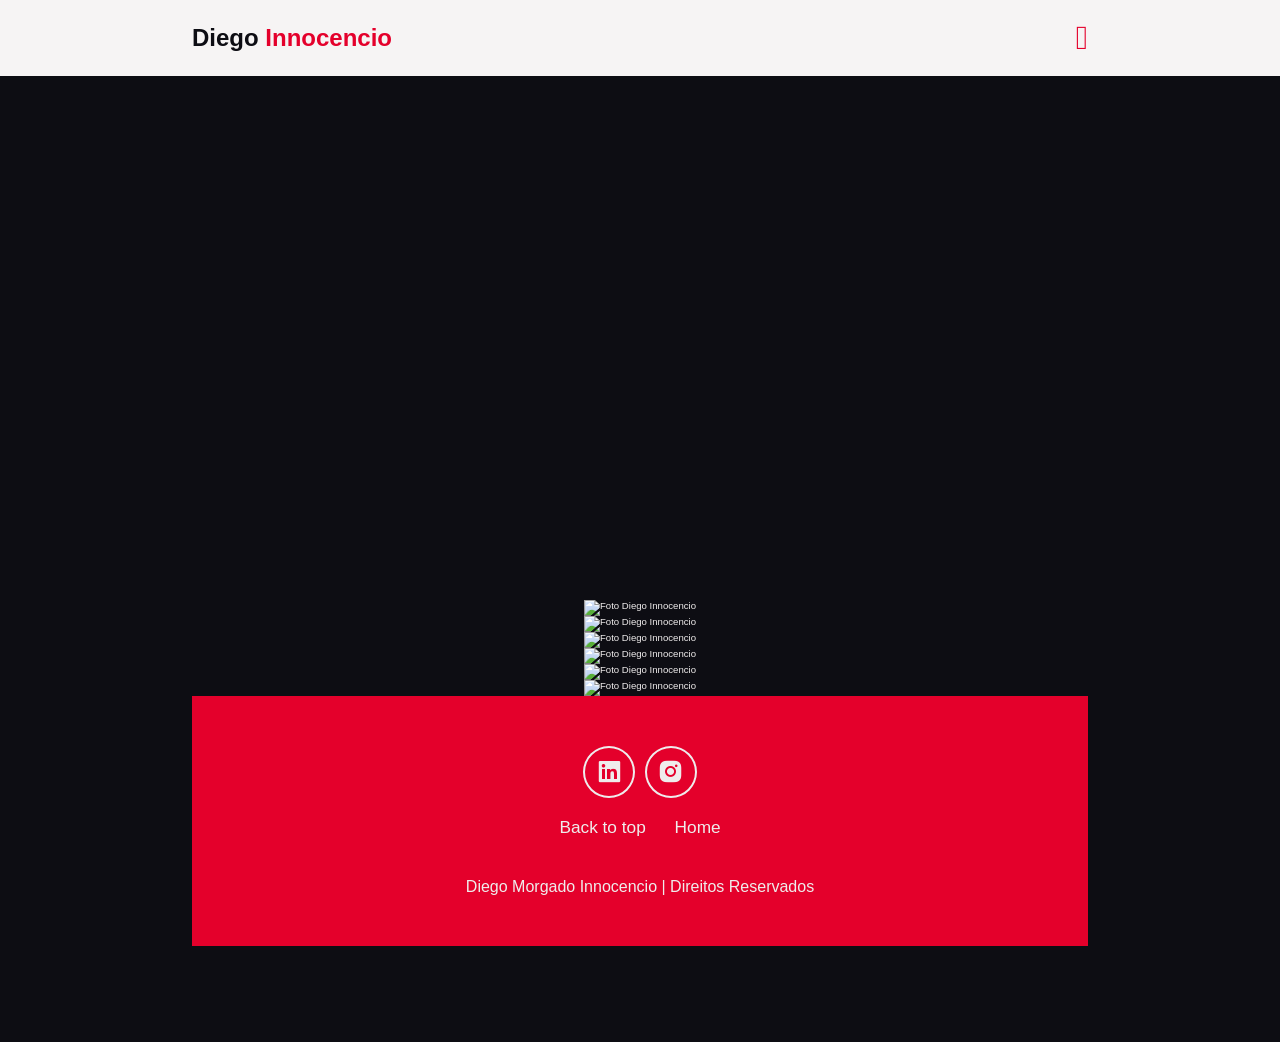
==== Projeto_NapkinMovieIdeas.html @ e427f8b2 "Add files via upload" ====
<!DOCTYPE html>
<html lang="en">
<head>
    <meta charset="UTF-8">
    <meta name="viewport" content="width=device-width, initial-scale=1.0">
    <title>Projeto_NapkinMovieIdeas</title>
    <link rel="stylesheet" href="portfolio stylus.css">
    <link href='https://unpkg.com/boxicons@2.1.4/css/boxicons.min.css' rel='stylesheet'>

</head>


<body>
    <header class="header">
            <a href="index.html" class="Logo">
                Diego <span>Innocencio</span> 
             </a>

            <i class="Bx bx-menu" id="Menu-Icon"></i>  

            <Nav class="navbar">
                <a href="index.html"</a>
                <a href="index.html#serviços">Serviços</a>
                <a href="index.html#projetos">Projetos</a>
                <a href="index.html#trabalhos-educacionais">Trabalhos Educacionais</a>
                <a href="index.html#contato">Contato</a>
            </Nav>

            <a href="Files/Designer educacional Diego Innocencio.pdf"
             class="Gradient-button" target="_blank"    rel="noopener noreferrer">Currículo</a>
    </header>
    


    <section class="projeto-pagina" id="projeto-pagina">
        <div class="projeto-pagina-content"> 

            <div class="projeto-pagina-video-youtube">
                <iframe src="https://www.youtube.com/embed/rOT16axRgBo?si=NulOsCW_kMMIWjmb" title="YouTube video player" frameborder="0" allow="accelerometer; autoplay; clipboard-write; encrypted-media; gyroscope; picture-in-picture; web-share" referrerpolicy="strict-origin-when-cross-origin" allowfullscreen></iframe>
            </div>

            <div class="projeto-pagina-img">
                <img src="Projeto/Projeto_NapkinMovieIdeas/01.png" alt="Foto Diego Innocencio">
            </div>

            <div class="projeto-pagina-img">
                <img src="Projeto/Projeto_NapkinMovieIdeas/02.png" alt="Foto Diego Innocencio">
            </div>

            <div class="projeto-pagina-img">
                <img src="Projeto/Projeto_NapkinMovieIdeas/03.png" alt="Foto Diego Innocencio">
            </div>

            <div class="projeto-pagina-img">
                <img src="Projeto/Projeto_NapkinMovieIdeas/04.png" alt="Foto Diego Innocencio">
            </div>

            <div class="projeto-pagina-img">
                <img src="Projeto/Projeto_NapkinMovieIdeas/05.png" alt="Foto Diego Innocencio">
            </div>

            <div class="projeto-pagina-img">
                <img src="Projeto/Projeto_NapkinMovieIdeas/06.png" alt="Foto Diego Innocencio">
            </div>

        </div>


        <footer class="footer">

             <div class="social-icons">

                <a href="http://#">
                    <i class="bx bxl-linkedin-square"></i>
                </a>

                <a href="http://#">
                    <i class="bx bxl-instagram-alt"></i>
                </a>
            </div> 

            <ul class="list">

                <li>
                    <a href="#projeto-pagina">Back to top</a>
                </li>

                <li>
                    <a href="index.html">Home</a>
                </li>
            </ul>

            <p class="copyright">
                Diego Morgado Innocencio | Direitos Reservados
            </p> 
        </footer>

    <script src="script.js"></script>
</body>
</html>
---- portfolio stylus.css ----
*{
margin: 0;
padding: 0;
box-sizing: border-box;
text-decoration: none;
scroll-behavior: smooth;
font-family: Arial, Helvetica, sans-serif;
}

:root {
    --bg-color: rgb(13, 13, 19); 
    --second-bg-color: rgb(64, 31, 118);
    --complement-color: rgb(130, 74, 161);
    --neutral-color: rgb(214, 210, 196);
    --text-color:rgb(239, 236, 236);
    --main-color:rgb(228, 0, 43);
}

html{
    font-size: 60%;
    overflow-x: clip;
}

body{
    background-color: var(--bg-color);
    color: var(--text-color);
}

.header{
    position: fixed;
    width: 100%;
    top: 0;
    left: 0;
    padding: 2rem 15%;
    background: rgba(246, 244, 244);
    backdrop-filter: blur(10px);
    display: flex;
    justify-content: space-between;
    align-items: center;
    z-index: 1000;
}

#Menu-Icon{
    font-size: 3.5rem;
    color: var(--main-color);
    display: none;
}

.Logo{
    font-size: 2.5rem;
    color: var(--bg-color);
    font-weight: 800;
    cursor: pointer;
    transition: 0.3s ease-in-out;
}

.Logo:hover{
    transform: scale(1.1);
}

span{
    background: var(--main-color);
    background-clip: text;
    color: transparent;
}

.navbar a {
    font-size: 1.8rem;
    color: var(--bg-color);
    margin-left: 4rem;
    font-weight: 500;
    transition: 0.3s ease-in-out;
    border-bottom: 3px solid transparent;
}

.navbar a:hover {
    color: var(--main-color);
    border-bottom: 3px solid var(--main-color);
}

.Gradient-button{
    display: inline-block;
    font-size: 1.8rem;
    padding: 1rem 2rem;
    border-radius: .5rem;
    background: var(--bg-color);
    letter-spacing: 1px;
    cursor: pointer;
    transition: 0.3s ease-in-out;
    color: var(--text-color);
    border: none; 
    text-decoration: none;  
    text-wrap: nowrap;
}

.Gradient-button:hover{
        background: var(--main-color);
        color: white;
}

section{
    min-height: 100vh;
    padding: 10rem 15%;
}

.home{
    display: flex;
    align-items: center;
    justify-content: center;
    gap: 15rem;
}

.home-content{
    display: flex;
    flex-direction: column;
    align-items: flex-end;
    text-align: right;
}

.home-content h1{
    font-size: 8rem;
    font-weight: 700;
    margin-top: 1.5rem;
    line-height: 1;
}

.home-content h3{
    margin: 1rem 0;
    font-size: 4rem;
}

.home-content p{
    font-size: 1.5rem;
    font-weight: 500;
    line-height: 1.8;
}

.home-img img{
    width: 32vw;
    height: 32vw;
    object-fit: cover;
    border-radius: 50%;
    transition: 0.4s ease-in-out;
}

.home-img img:hover{
    transform: scale(1.1);
}

.social-and-button{
    display: inline-flex;
    justify-content: center;
    align-items: center;
    gap: 1.5rem;
    font-size: 3rem;
    padding: 1rem;
}

.home .social-icons a{
    display: inline-flex;
    justify-content: center;
    align-items: center;
    font-size: 3rem;
    padding: 1rem;
    background: transparent;
    border: 2px solid var(--text-color);
    border-radius: 50%;
    color: var(--text-color);
    margin: 3rem 0.5rem;
    transition: 0.3s ease-in-out;
}

.home .social-icons a:hover{  
    background-color: var(--main-color);
    border: 2px solid var(--main-color);
    transform: scale(1.2) translateY(-5px);
}

.button-group{
    display: flex;
    gap: 1.5rem;
}

.button{
    display: inline-block;
    padding: 1rem 3rem;
    background-color: var(--text-color);
    color: var(--bg-color);
    border-radius: .5rem;
    font-size: 1.8rem;
    font-weight: 600;
    transition: 0.3s ease-in-out;
}

.button:hover{
    transform: scale(1.05);
    background-color: var(--main-color);
    color: var(--text-color);    
}



.heading{
    text-align: center;
    font-size: 7rem;
    margin:  5rem 0;
}

.serviços{
    background-color: var(--bg-color);
    color: var(--bg-color);
}

.serviços h2{
    color: var(--text-color);
}

.serviços-container{
    display: grid;
    grid-template-columns: repeat(auto-fit, minmax(300px, 1fr));
    align-items: center;
    gap: 2rem;
}

.serviços-box{
    display: flex;
    justify-content: center;
    align-items: center;
    background-color: var(--main-color);
    height: 600px;
    border-radius: 3rem;
    cursor: pointer;
    border: 5px solid transparent;
    transition: 0.4s ease-in-out;
}

.serviços-box:hover{
    background-color: var(--text-color);
    color: var(--bg-color);
    border: solid var(--main-color);
    transform: scale(1.05);
}

.serviços-info{
    display: flex;
    flex-direction: column;
    justify-content: center;
    align-items: center;
    gap: 2.5rem;
    padding: 3rem;
}

.serviços-info h4{
    text-align: center;
    font-size: 4rem;
    margin: 0;
    font-weight: 800;
}

.serviços-info p{
    text-align: left;
    font-size: 1.6rem;
    font-weight: 600;
    line-height: 2;
    margin: 0;

}

.serviços-info img{
    width: 130px;
    height: 130px;
    object-fit: cover;
}


.projetos{
    background-color: var(--bg-color);
    }

.projetos-box{
    display: grid;
    grid-template-columns: repeat(auto-fit, minmax(300px, 1fr));
    place-items: center;
    gap: 3rem;
    row-gap: 5rem;
}

.projetos-card{
    display: flex;
    flex-direction: column;
    align-items: center;
    justify-content: center;
    text-align: center;
    background-color: var(--bg-color);
    border: 2px solid var(--main-color);
    border-radius: 3rem;
    gap: 2rem;
    padding: 2.5rem;
    overflow: hidden;
    cursor: pointer;
    transition: 0.3s ease-in-out;
}

.projetos-card:hover{
    background-color: var(--main-color);
    color: var(--text-color);
    transform: scale(1.05);
}

.projetos-card img{
    width: 100%;
    max-width: 300px;
    aspect-ratio: 1/1;
    object-fit: cover;
    border-radius: 2rem;
}

.projetos-card h3{
    font-size: 3rem;
    margin: 0%;
}

.projetos-card p{
    font-size: 1.6rem;
}

.projetos .button{
    background-color: var(--text-color);
    color: var(--bg-color);
}

.projetos .button:hover{
    background-color: var(--bg-color);
    color: var(--text-color);
}


.trabalhos-educacionais{
    background-color: var(--bg-color);
    }

.trabalhos-educacionais-box{
    display: grid;
    grid-template-columns: repeat(auto-fit, minmax(300px, 1fr));
    place-items: center;
    gap: 3rem;
    row-gap: 5rem;
}

.trabalhos-educacionais-card{
    display: flex;
    flex-direction: column;
    align-items: center;
    justify-content: center;
    text-align: center;
    background-color: var(--bg-color);
    border: 2px solid var(--main-color);
    border-radius: 3rem;
    gap: 2rem;
    padding: 2.5rem;
    overflow: hidden;
    cursor: pointer;
    transition: 0.3s ease-in-out;
}

.trabalhos-educacionais-card:hover{
    background-color: var(--main-color);
    color: var(--text-color);
    transform: scale(1.05);
}

.trabalhos-educacionais-card img{
    width: 100%;
    max-width: 300px;
    aspect-ratio: 1/1;
    object-fit: cover;
    border-radius: 2rem;
}

.trabalhos-educacionais-card h3{
    font-size: 2rem;
    margin: 0%;
}

.trabalhos-educacionais-card p{
    font-size: 1.6rem;
}

.trabalhos-educacionais .button{
    background-color: var(--text-color);
    color: var(--bg-color);
}

.trabalhos-educacionais .button:hover{
    background-color: var(--bg-color);
    color: var(--text-color);
}

.contato{
    background-color: var(--bg-color);
    }

.contato h2{
    margin-bottom: 3rem;
    color: var(--text-color);
}

.contato form{
    display: flex;
    grid-template-columns: 1fr 2fr;
    align-items: stretch;
    justify-content: center;
    gap: 2rem;
    margin: 2rem 0;
    text-align: center; 
}
.contato form .input-box input,
.contato form textarea{
    width: 100%;
    max-width: 700px;
    padding: 2.5rem;
    font-size: 1.8rem;
    color: var(--text-color);
    background-color: var(--bg-color);
    border: 2px solid var(--main-color);
    border-radius: 2rem;
    margin: 1.5rem 0;
    resize: none;
}

.footer{
    background-color: var(--main-color);
    padding: 50px 0;
}

.footer .social-icons{
    display: flex;
    justify-content: center;  
    gap: 1rem;                   
    margin-bottom: 2rem;
}

.footer .social-icons a{
    display: inline-flex;
    justify-content: center;
    align-items: center;
    font-size: 3rem;
    padding: 1rem;
    background: transparent;
    border: 2px solid var(--text-color);
    border-radius: 50%;
    color: var(--text-color);
    margin: 0;                 
    transition: color 0.3s ease-in-out, background-color 0.3s ease-in-out, transform 0.3s ease-in-out;
}

.footer .social-icons a:hover{
    color: var(--bg-color);
    background-color: var(--text-color);
    border-color: var(--text-color);
    transform: scale(1.2) translateY(-5px);
}

.footer ul{
    display: flex;
    justify-content: center;        
    gap: 3rem;
    margin: 0 auto;             
    padding: 0;                     
    list-style: none;
    font-size: 1.8rem;
    text-align: center;
    flex-wrap: wrap;               
}

.footer ul li a{
    color: var(--text-color);
    border-bottom: 3px solid transparent;
    transition: border-color 0.3s ease-in-out, color 0.3s ease-in-out;
}

.footer ul li a:hover{
    border-bottom: 3px solid var(--bg-color);
    color: var(--bg-color);
}

.footer .copyright{
    text-align: center;
    margin-top: 40px;
    font-size: 16px;
    color: var(--text-color);
}


.projeto-pagina-img{
    background-color: var(--bg-color);
}

.projeto-pagina-content{
  display: flex;
  flex-direction: column;
  gap: 0px; /* Removes space between flex items */
  align-items: center; /* Optional: aligns images vertically */
}

.projeto-pagina-img img{
  display: block; /* Removes the bottom baseline gap of inline elements */
  max-width: 100%; /* Ensures the image doesn't overflow its container */
  height: auto;   /* Maintains aspect ratio */
  object-fit: contain;
}

.projeto-pagina-video-youtube{
    width: 100%;
    max-width: 1120px;
    aspect-ratio: 1120/630;
    margin: 0; 
}

.projeto-pagina-video-youtube iframe{
    width: 100%;
    height: 100%;
    border: 0;
    display: block;
}

.trabalhos-educacionais-pagina{
    min-height: 100vh;
    padding: 12rem 5% 6rem;        
    background-color: var(--bg-color);
}

.trabalhos-educacionais-pagina-content{
    width: 100%;
    max-width: 1120px;
    margin: 0 auto;   
    display: flex;
    flex-direction: column;
    gap: 3rem;
    align-items: center;
}

.trabalhos-educacionais-pagina-pdf-exibir{
    width: 100%;
    height: 85vh;                  
    min-height: 500px;             
    max-height: 2400px;          
    border: 4px solid var(--main-color);
    border-radius: 2rem;
    overflow: hidden;             
    background: var(--text-color);       
}

.trabalhos-educacionais-pagina-pdf-exibir iframe{
    width: 100%;
    height: 100%;
    border: 0;
    display: block;
}


@media(max-width:1285px){
    #Menu-Icon{
        display: block;
    }

    .navbar{
        position: absolute;
        top: 100%;
        right: 0;
        width: 50%;
        padding: 1rem 3rem;
        background: rgb(0, 0, 0, 0.8);
        border-bottom-left-radius: 2rem;
        border-left: 2px var(--main-color);
        border-bottom: 2px solid var(--main-color);
        display: none;
    }

    .navbar a{
        display: block;
        font-size: 2rem;
        margin: 3rem 0;
        color: var(--text-color);
    }

    .navbar.active{
    display: block;
    }

    .Gradient-button{
        display: none;
    }

    .home{
        flex-direction: column-reverse;
        margin: 5rem 0;
        gap: 5rem;
    }

    .home-content{
        align-items: center;
        text-align: center;
    }
    
    .home-img{
        width: 50vw;
        margin: auto;
        display: flex;
        justify-content: center;
    }

    .contato form{
        flex-direction: column;
    }

}
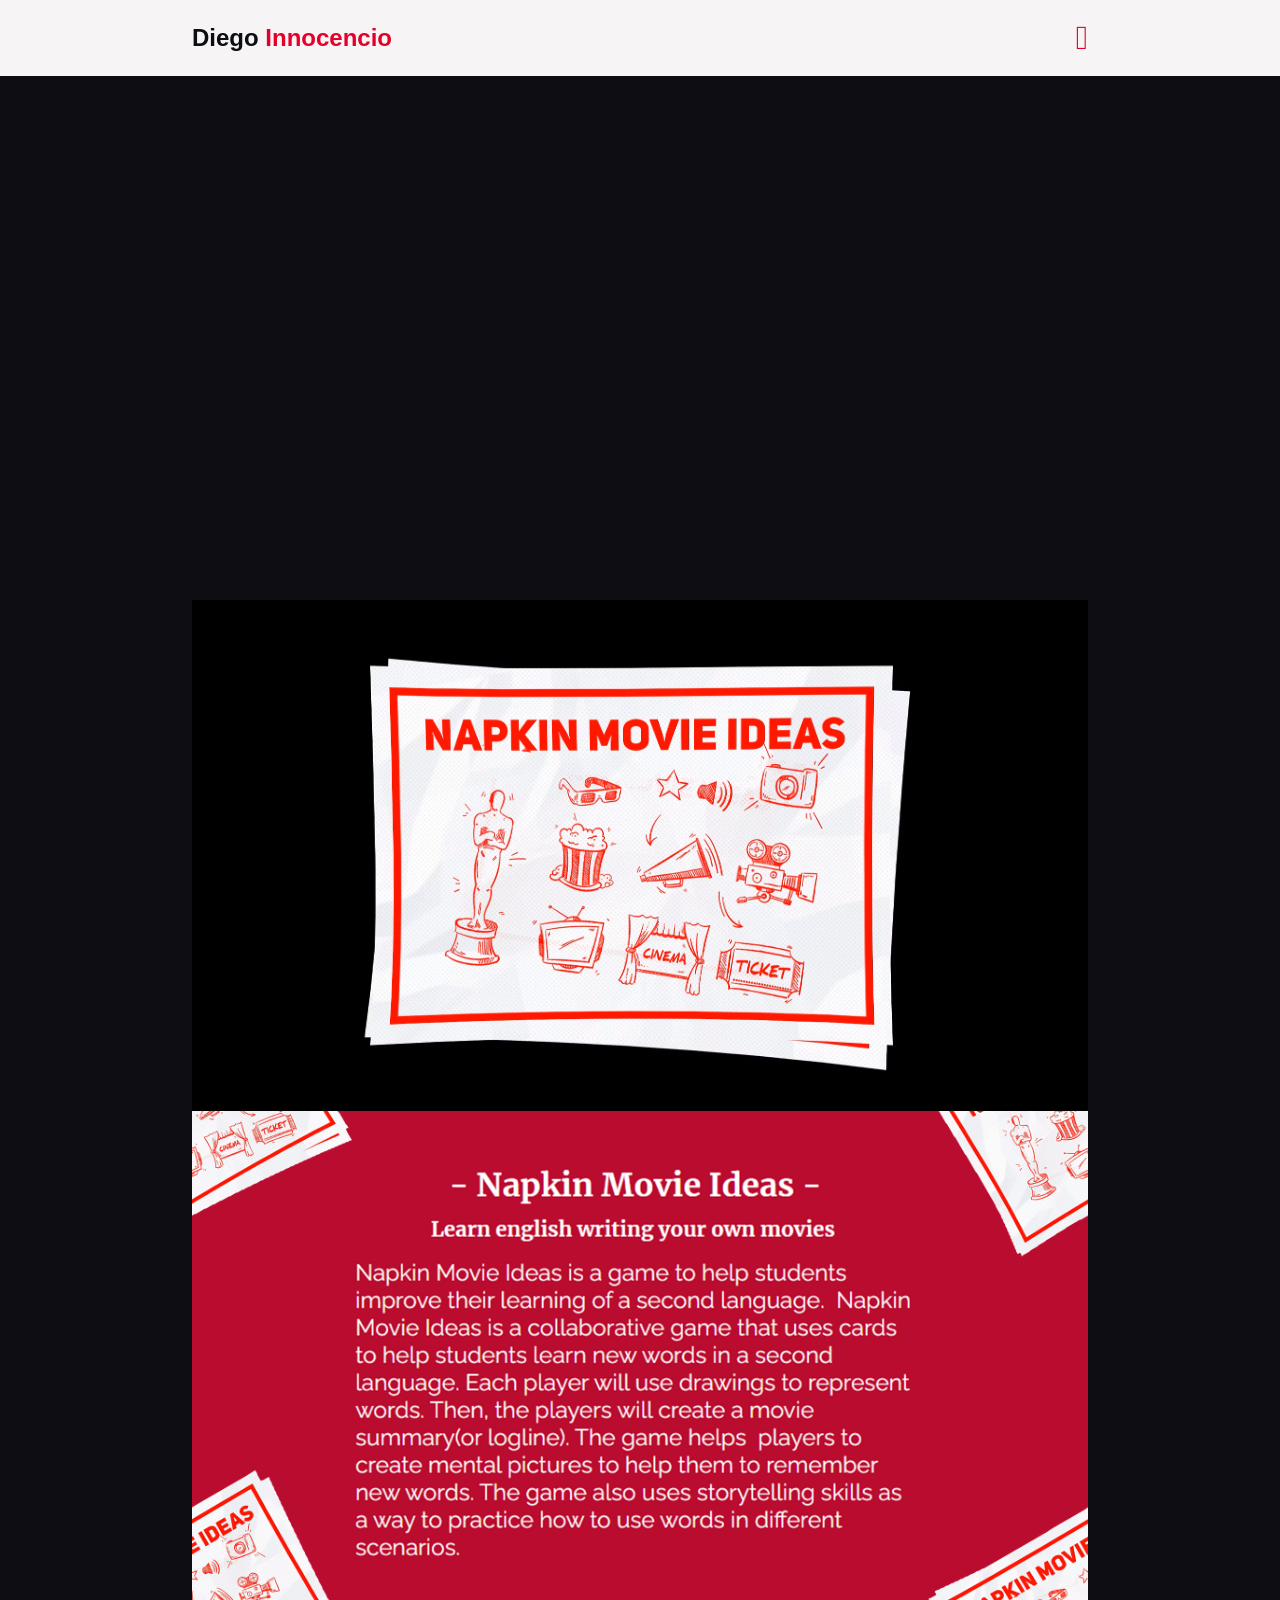
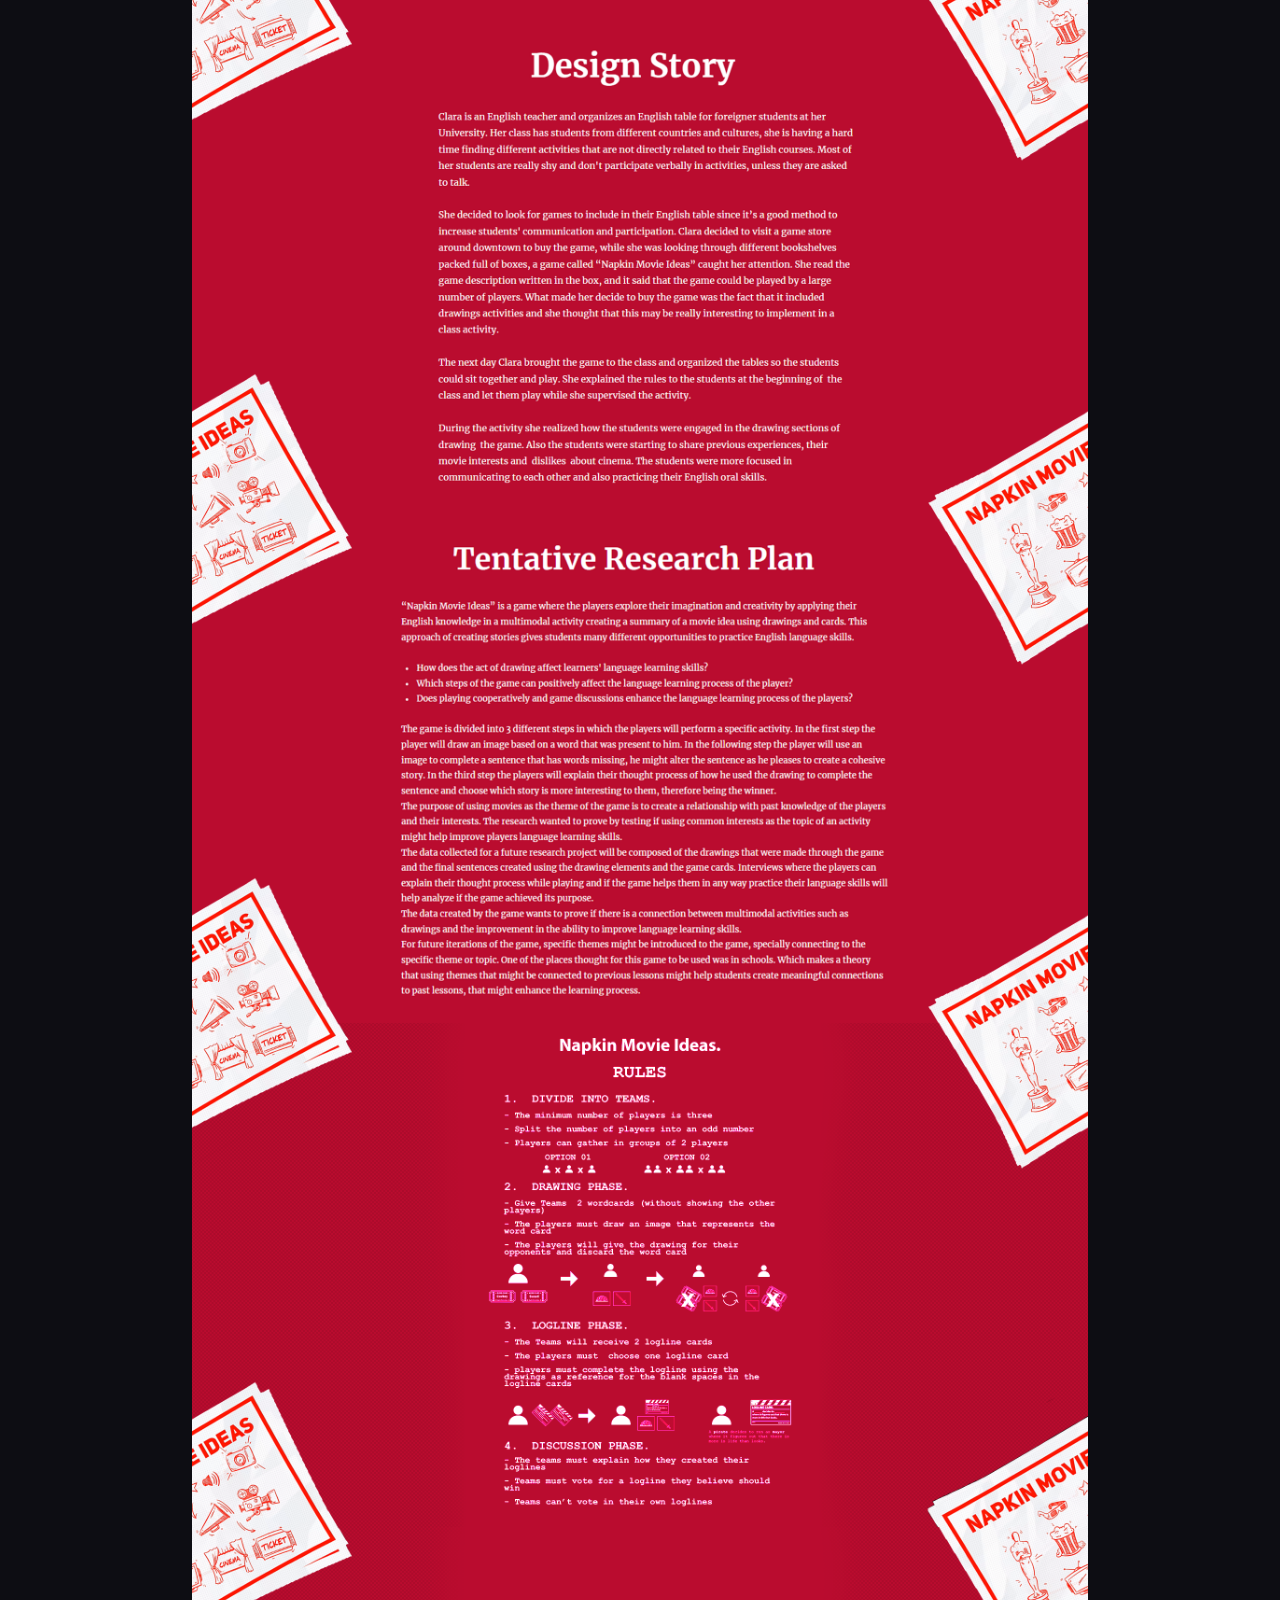
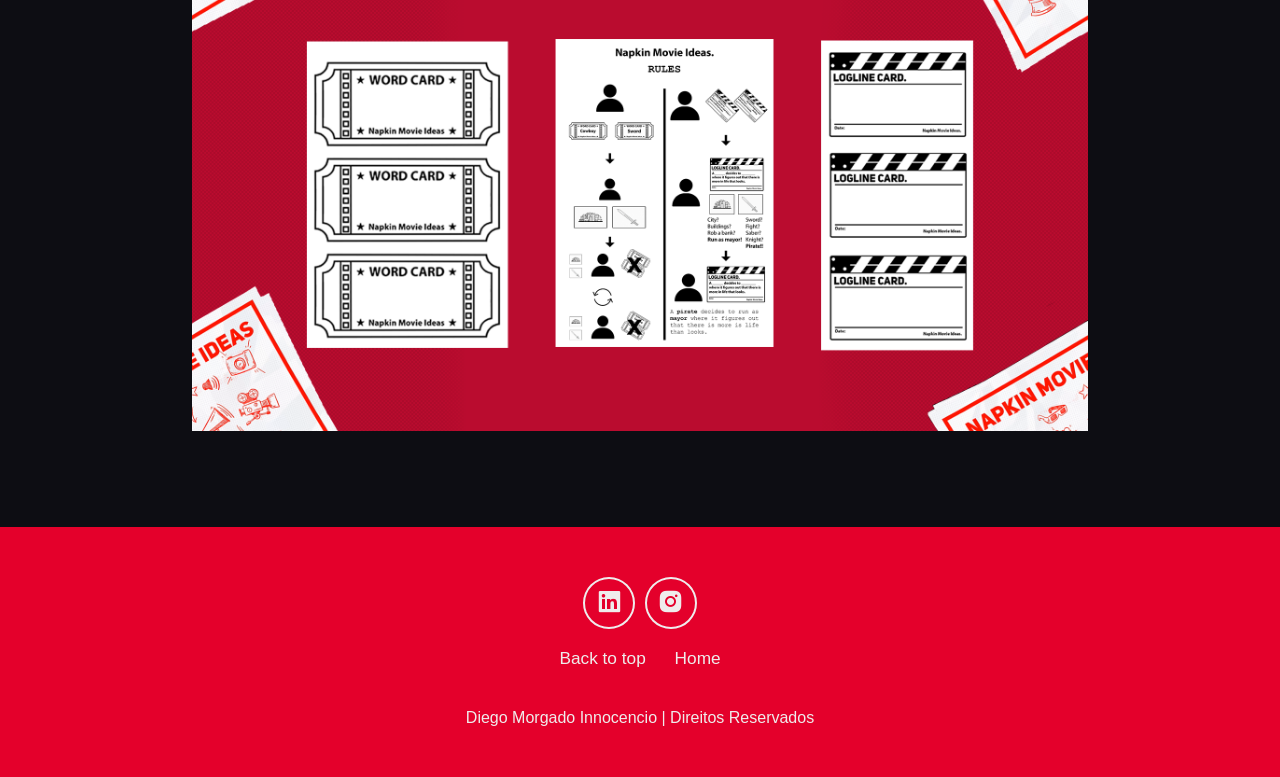
==== commit 057b2803: "Add files via upload" ====
--- a/Projeto_NapkinMovieIdeas.html
+++ b/Projeto_NapkinMovieIdeas.html
@@ -64,6 +64,7 @@
             </div>
 
         </div>
+    </section>
 
 
         <footer class="footer">
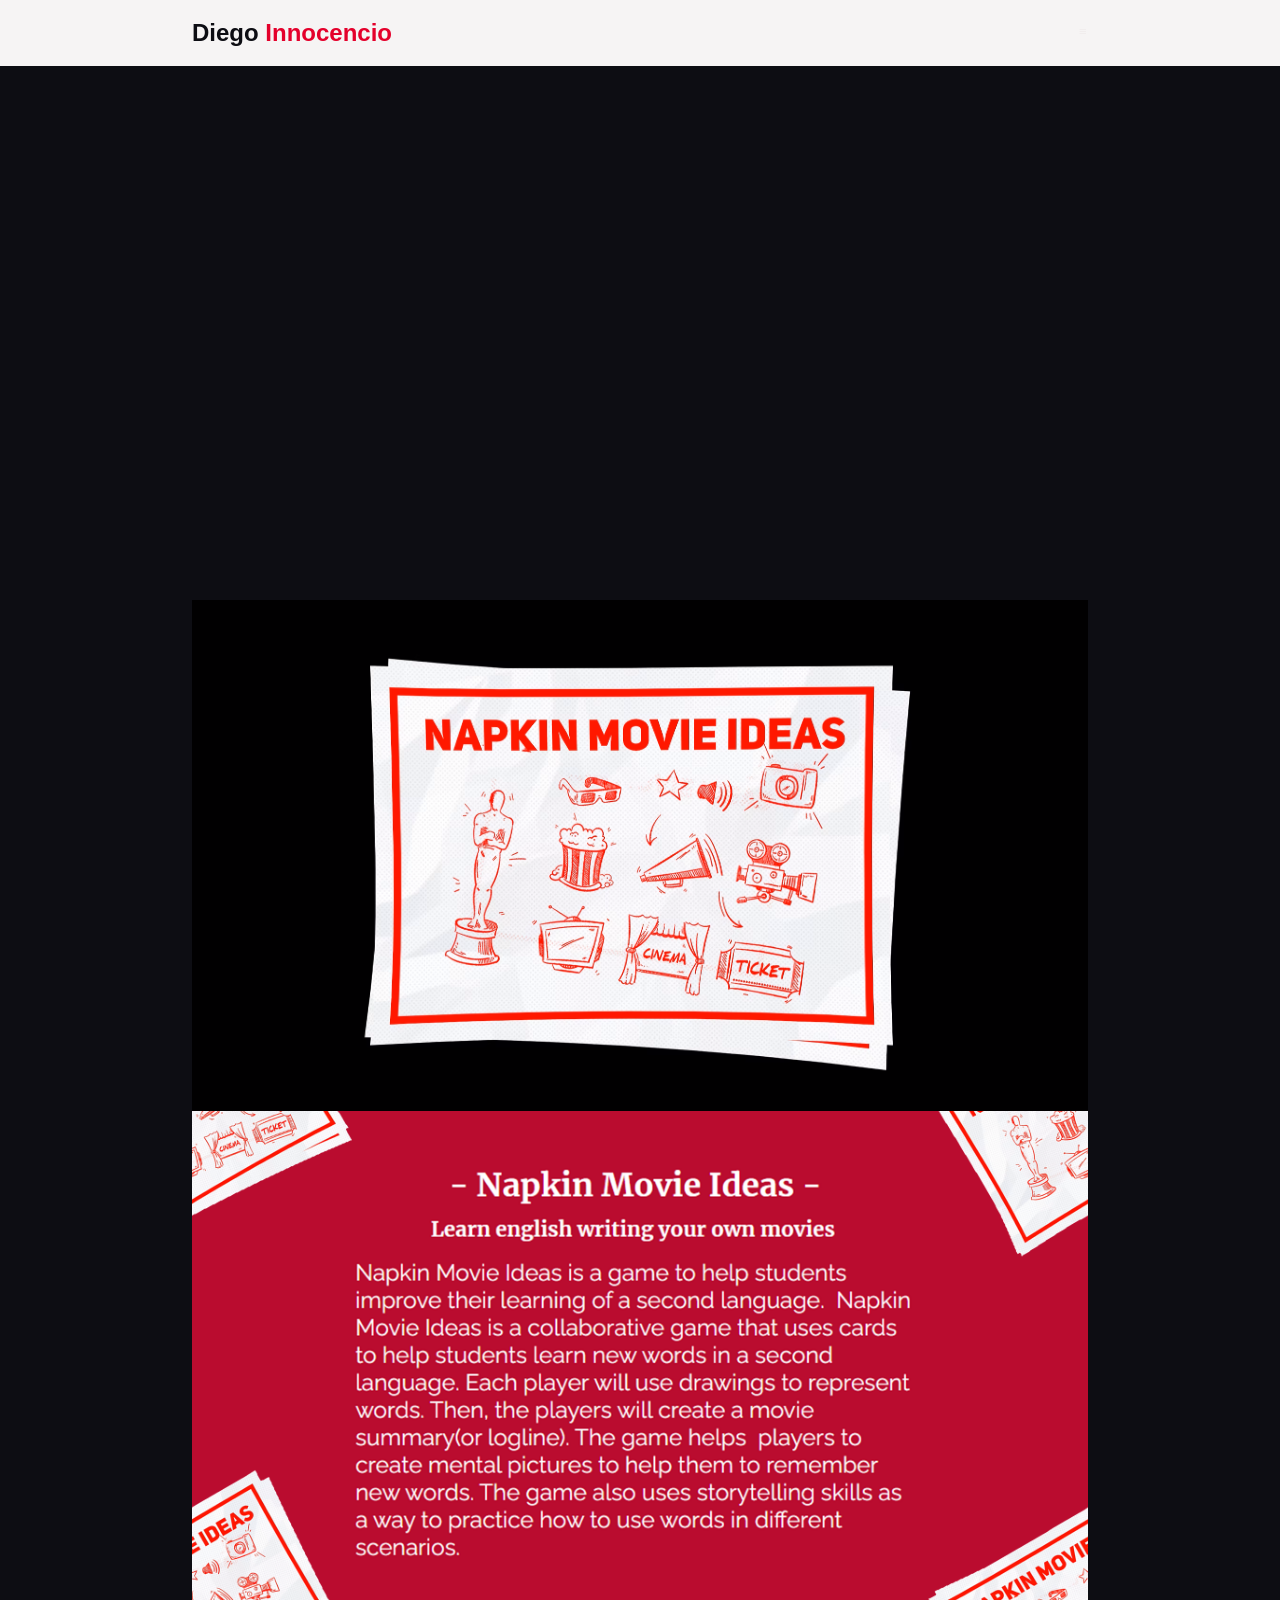
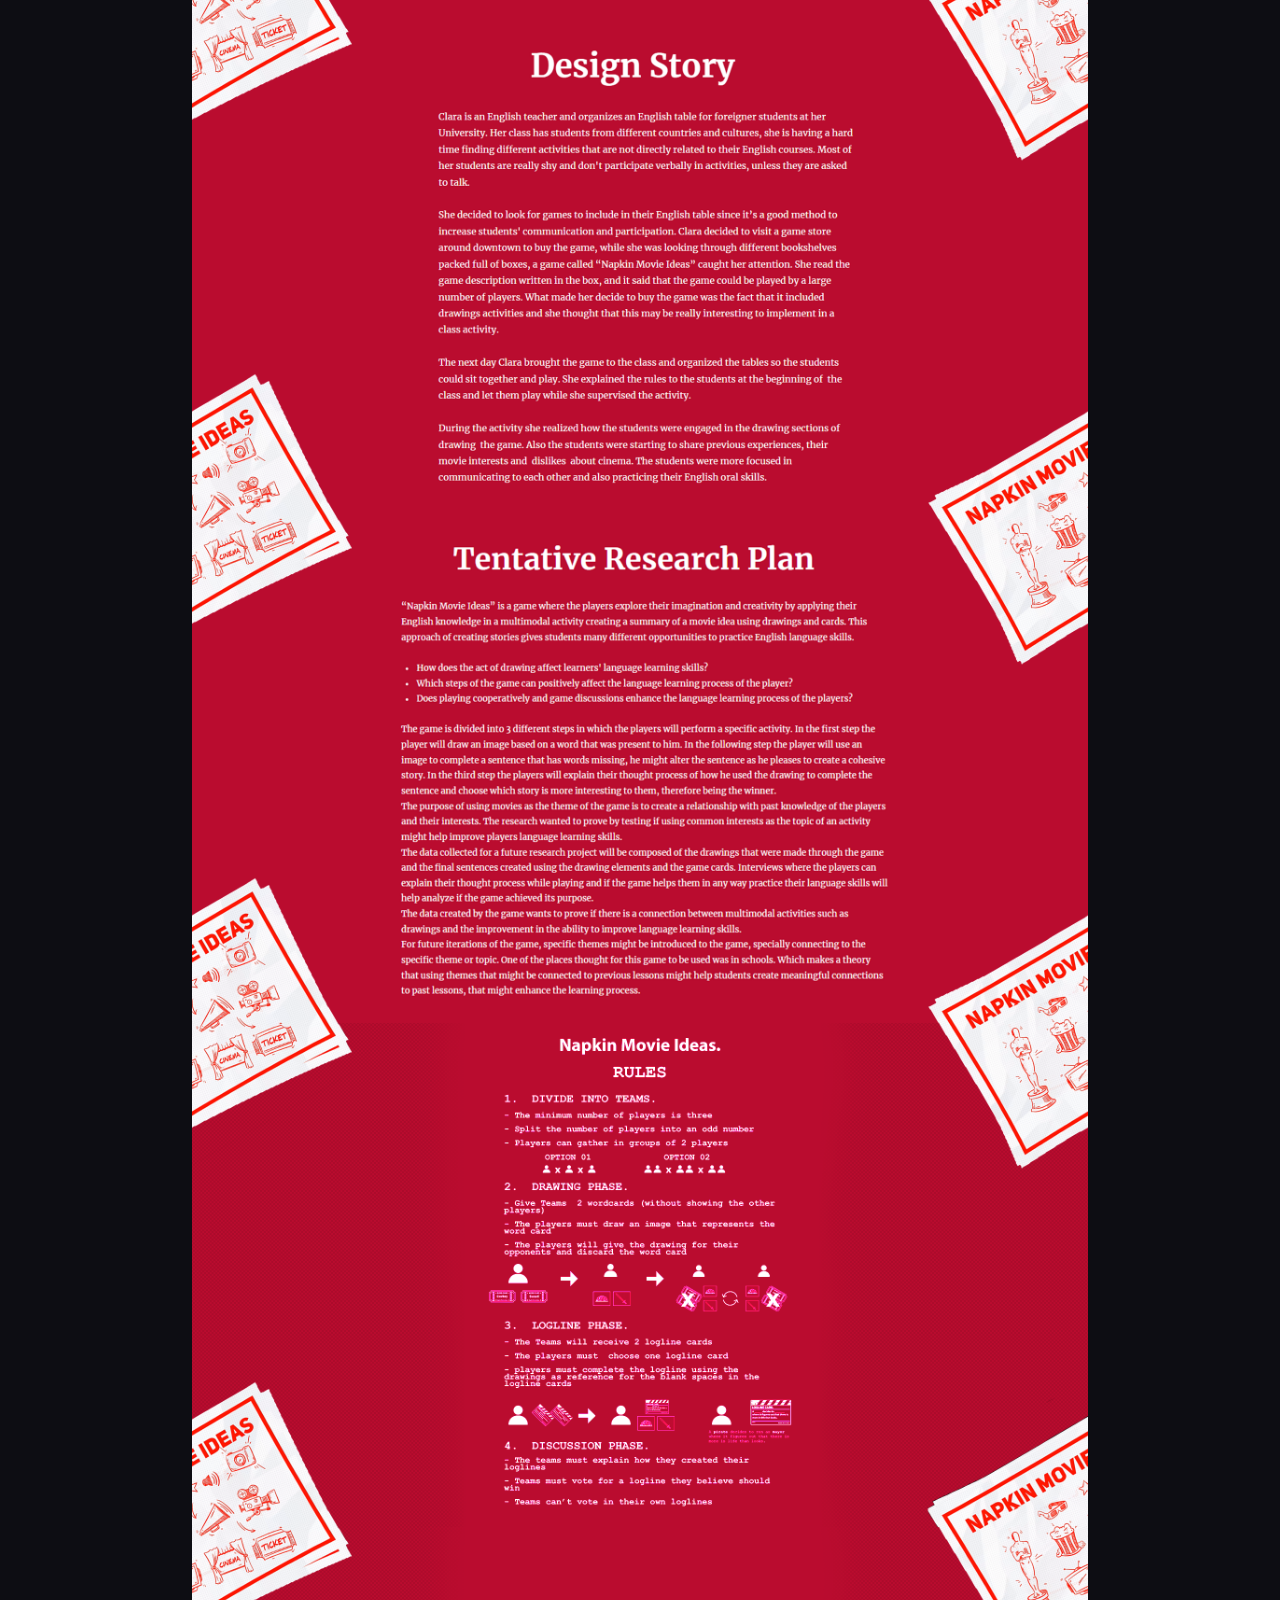
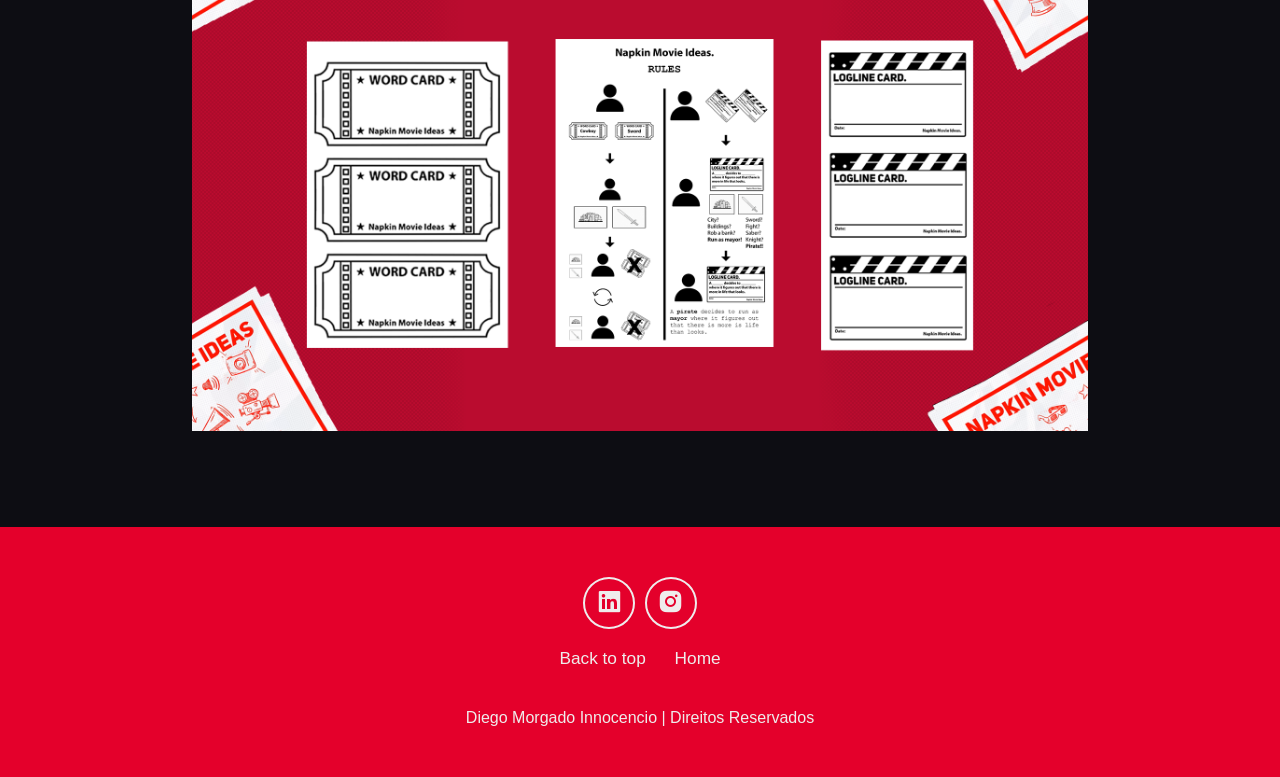
==== commit 481b9371: "Add files via upload" ====
--- a/Projeto_NapkinMovieIdeas.html
+++ b/Projeto_NapkinMovieIdeas.html
@@ -11,90 +11,90 @@
 
 
 <body>
-    <header class="header">
-            <a href="index.html" class="Logo">
-                Diego <span>Innocencio</span> 
-             </a>
+        <header class="header">
+                <a href="index.html" class="Logo">
+                    Diego <span>Innocencio</span> 
+                </a>
 
-            <i class="Bx bx-menu" id="Menu-Icon"></i>  
+                <i class="bx bx-menu" id="menu-icon"></i>  
 
-            <Nav class="navbar">
-                <a href="index.html"</a>
-                <a href="index.html#serviços">Serviços</a>
-                <a href="index.html#projetos">Projetos</a>
-                <a href="index.html#trabalhos-educacionais">Trabalhos Educacionais</a>
-                <a href="index.html#contato">Contato</a>
-            </Nav>
+                <Nav class="navbar">
+                    <a href="index.html"</a>
+                    <a href="index.html#serviços">Serviços</a>
+                    <a href="index.html#projetos">Projetos</a>
+                    <a href="index.html#trabalhos-educacionais">Trabalhos Educacionais</a>
+                    <a href="index.html#contato">Contato</a>
+                </Nav>
 
-            <a href="Files/Designer educacional Diego Innocencio.pdf"
-             class="Gradient-button" target="_blank"    rel="noopener noreferrer">Currículo</a>
-    </header>
-    
+                <a href="Files/Designer educacional Diego Innocencio.pdf"
+                class="Gradient-button" target="_blank"    rel="noopener noreferrer">Currículo</a>
+        </header>
+        
 
 
-    <section class="projeto-pagina" id="projeto-pagina">
-        <div class="projeto-pagina-content"> 
+        <section class="projeto-pagina" id="projeto-pagina">
+            <div class="projeto-pagina-content"> 
 
-            <div class="projeto-pagina-video-youtube">
-                <iframe src="https://www.youtube.com/embed/rOT16axRgBo?si=NulOsCW_kMMIWjmb" title="YouTube video player" frameborder="0" allow="accelerometer; autoplay; clipboard-write; encrypted-media; gyroscope; picture-in-picture; web-share" referrerpolicy="strict-origin-when-cross-origin" allowfullscreen></iframe>
+                <div class="projeto-pagina-video-youtube">
+                    <iframe src="https://www.youtube.com/embed/rOT16axRgBo?si=NulOsCW_kMMIWjmb" title="YouTube video player" frameborder="0" allow="accelerometer; autoplay; clipboard-write; encrypted-media; gyroscope; picture-in-picture; web-share" referrerpolicy="strict-origin-when-cross-origin" allowfullscreen></iframe>
+                </div>
+
+                <div class="projeto-pagina-img">
+                    <img src="Projeto/Projeto_NapkinMovieIdeas/01.png" alt="Foto Diego Innocencio">
+                </div>
+
+                <div class="projeto-pagina-img">
+                    <img src="Projeto/Projeto_NapkinMovieIdeas/02.png" alt="Foto Diego Innocencio">
+                </div>
+
+                <div class="projeto-pagina-img">
+                    <img src="Projeto/Projeto_NapkinMovieIdeas/03.png" alt="Foto Diego Innocencio">
+                </div>
+
+                <div class="projeto-pagina-img">
+                    <img src="Projeto/Projeto_NapkinMovieIdeas/04.png" alt="Foto Diego Innocencio">
+                </div>
+
+                <div class="projeto-pagina-img">
+                    <img src="Projeto/Projeto_NapkinMovieIdeas/05.png" alt="Foto Diego Innocencio">
+                </div>
+
+                <div class="projeto-pagina-img">
+                    <img src="Projeto/Projeto_NapkinMovieIdeas/06.png" alt="Foto Diego Innocencio">
+                </div>
+
             </div>
-
-            <div class="projeto-pagina-img">
-                <img src="Projeto/Projeto_NapkinMovieIdeas/01.png" alt="Foto Diego Innocencio">
-            </div>
-
-            <div class="projeto-pagina-img">
-                <img src="Projeto/Projeto_NapkinMovieIdeas/02.png" alt="Foto Diego Innocencio">
-            </div>
-
-            <div class="projeto-pagina-img">
-                <img src="Projeto/Projeto_NapkinMovieIdeas/03.png" alt="Foto Diego Innocencio">
-            </div>
-
-            <div class="projeto-pagina-img">
-                <img src="Projeto/Projeto_NapkinMovieIdeas/04.png" alt="Foto Diego Innocencio">
-            </div>
-
-            <div class="projeto-pagina-img">
-                <img src="Projeto/Projeto_NapkinMovieIdeas/05.png" alt="Foto Diego Innocencio">
-            </div>
-
-            <div class="projeto-pagina-img">
-                <img src="Projeto/Projeto_NapkinMovieIdeas/06.png" alt="Foto Diego Innocencio">
-            </div>
-
-        </div>
-    </section>
+        </section>
 
 
-        <footer class="footer">
+            <footer class="footer">
 
-             <div class="social-icons">
+                <div class="social-icons">
 
-                <a href="http://#">
-                    <i class="bx bxl-linkedin-square"></i>
-                </a>
+                    <a href="http://#">
+                        <i class="bx bxl-linkedin-square"></i>
+                    </a>
 
-                <a href="http://#">
-                    <i class="bx bxl-instagram-alt"></i>
-                </a>
-            </div> 
+                    <a href="http://#">
+                        <i class="bx bxl-instagram-alt"></i>
+                    </a>
+                </div> 
 
-            <ul class="list">
+                <ul class="list">
 
-                <li>
-                    <a href="#projeto-pagina">Back to top</a>
-                </li>
+                    <li>
+                        <a href="#projeto-pagina">Back to top</a>
+                    </li>
 
-                <li>
-                    <a href="index.html">Home</a>
-                </li>
-            </ul>
+                    <li>
+                        <a href="index.html">Home</a>
+                    </li>
+                </ul>
 
-            <p class="copyright">
-                Diego Morgado Innocencio | Direitos Reservados
-            </p> 
-        </footer>
+                <p class="copyright">
+                    Diego Morgado Innocencio | Direitos Reservados
+                </p> 
+            </footer>
 
     <script src="script.js"></script>
 </body>
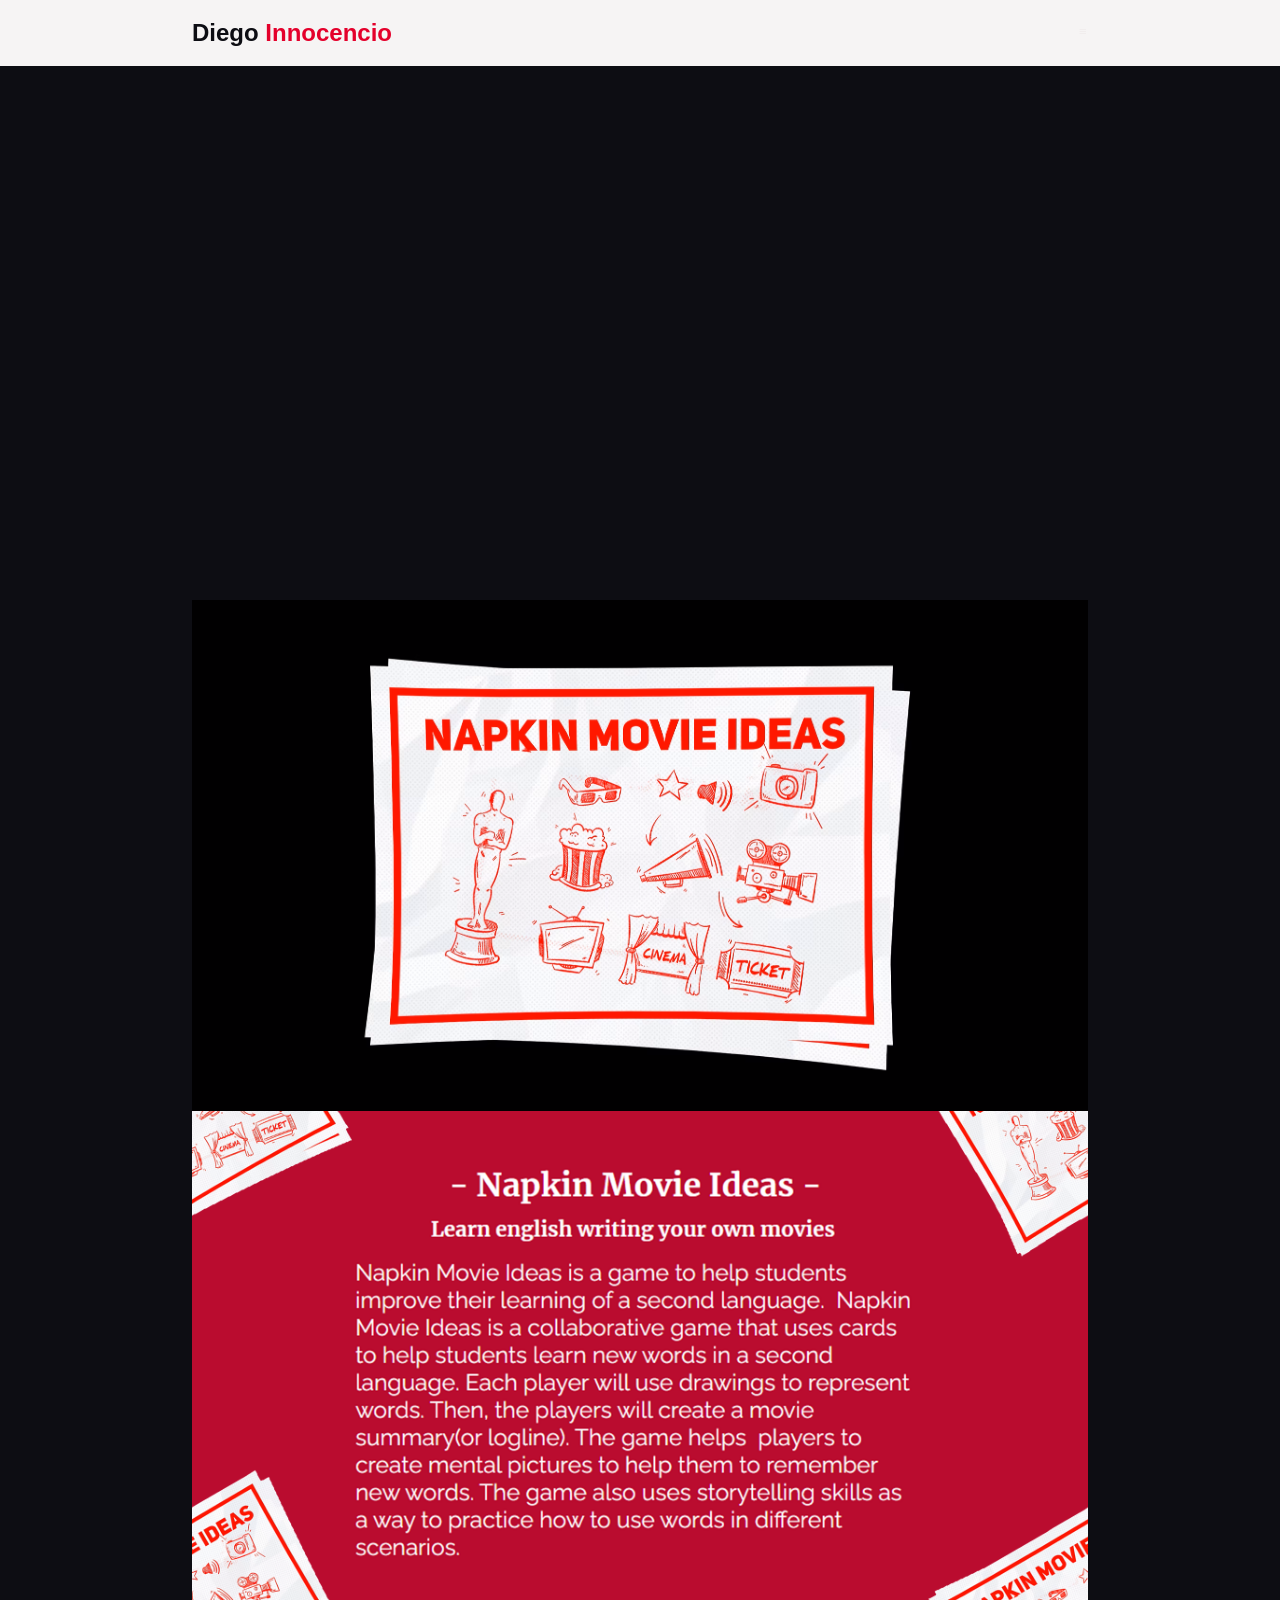
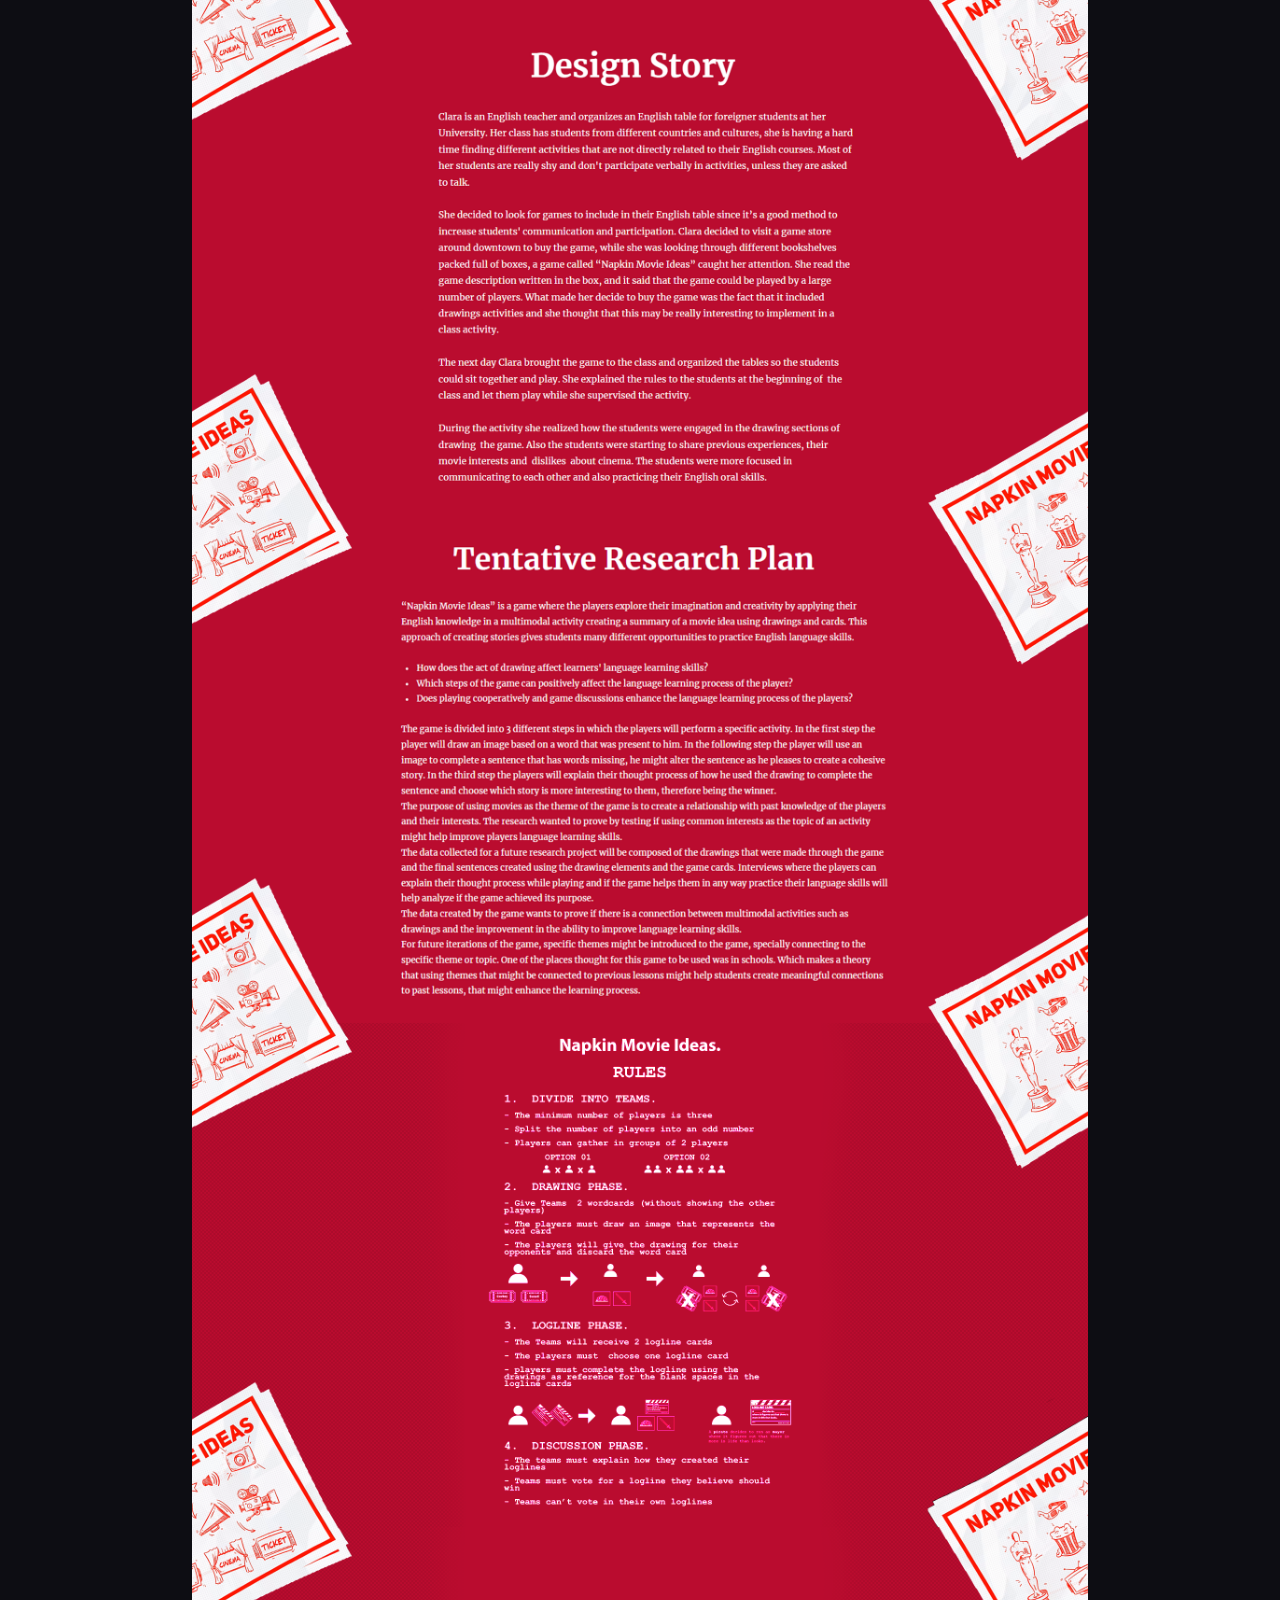
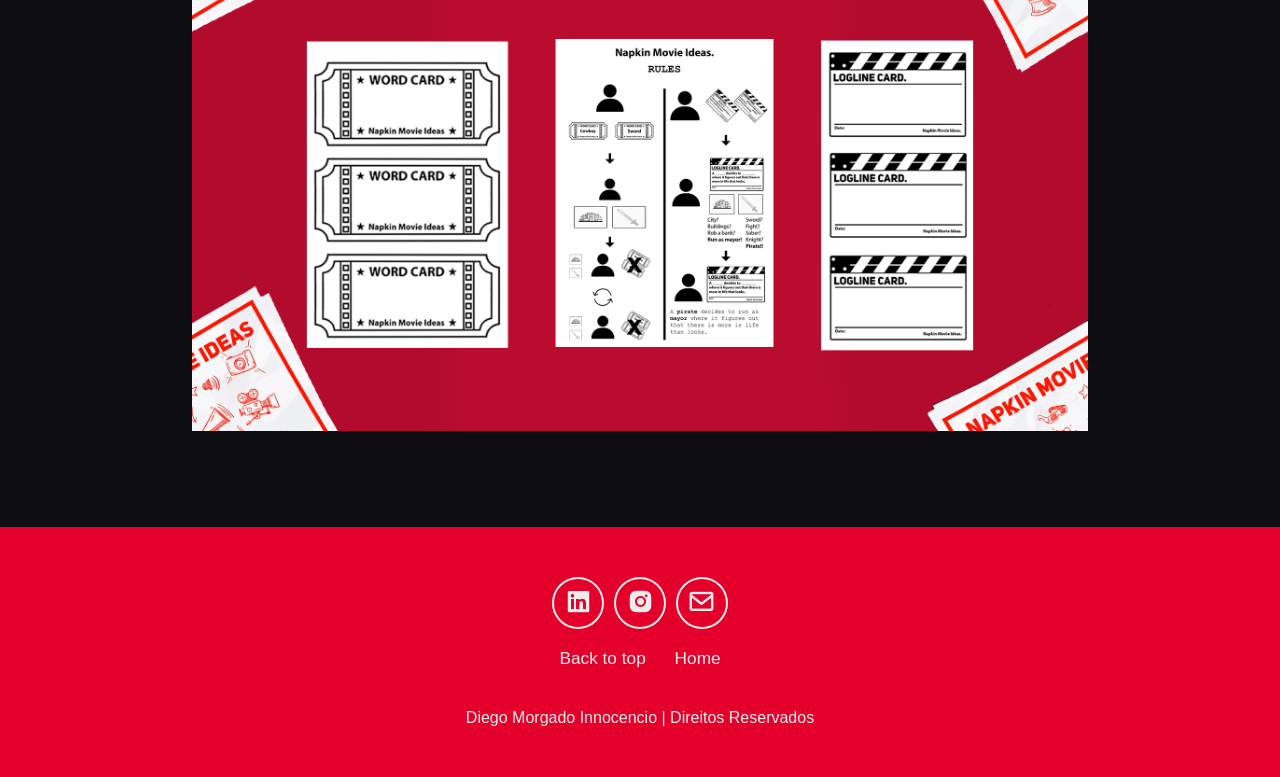
==== commit c09eef4b: "Add files via upload" ====
--- a/Projeto_NapkinMovieIdeas.html
+++ b/Projeto_NapkinMovieIdeas.html
@@ -78,6 +78,10 @@
                     <a href="http://#">
                         <i class="bx bxl-instagram-alt"></i>
                     </a>
+
+                    <a href="mailto:diinnocencio@gmail.com" aria-label="Email">
+                        <i class="bx bx-envelope"></i>
+                    </a>
                 </div> 
 
                 <ul class="list">
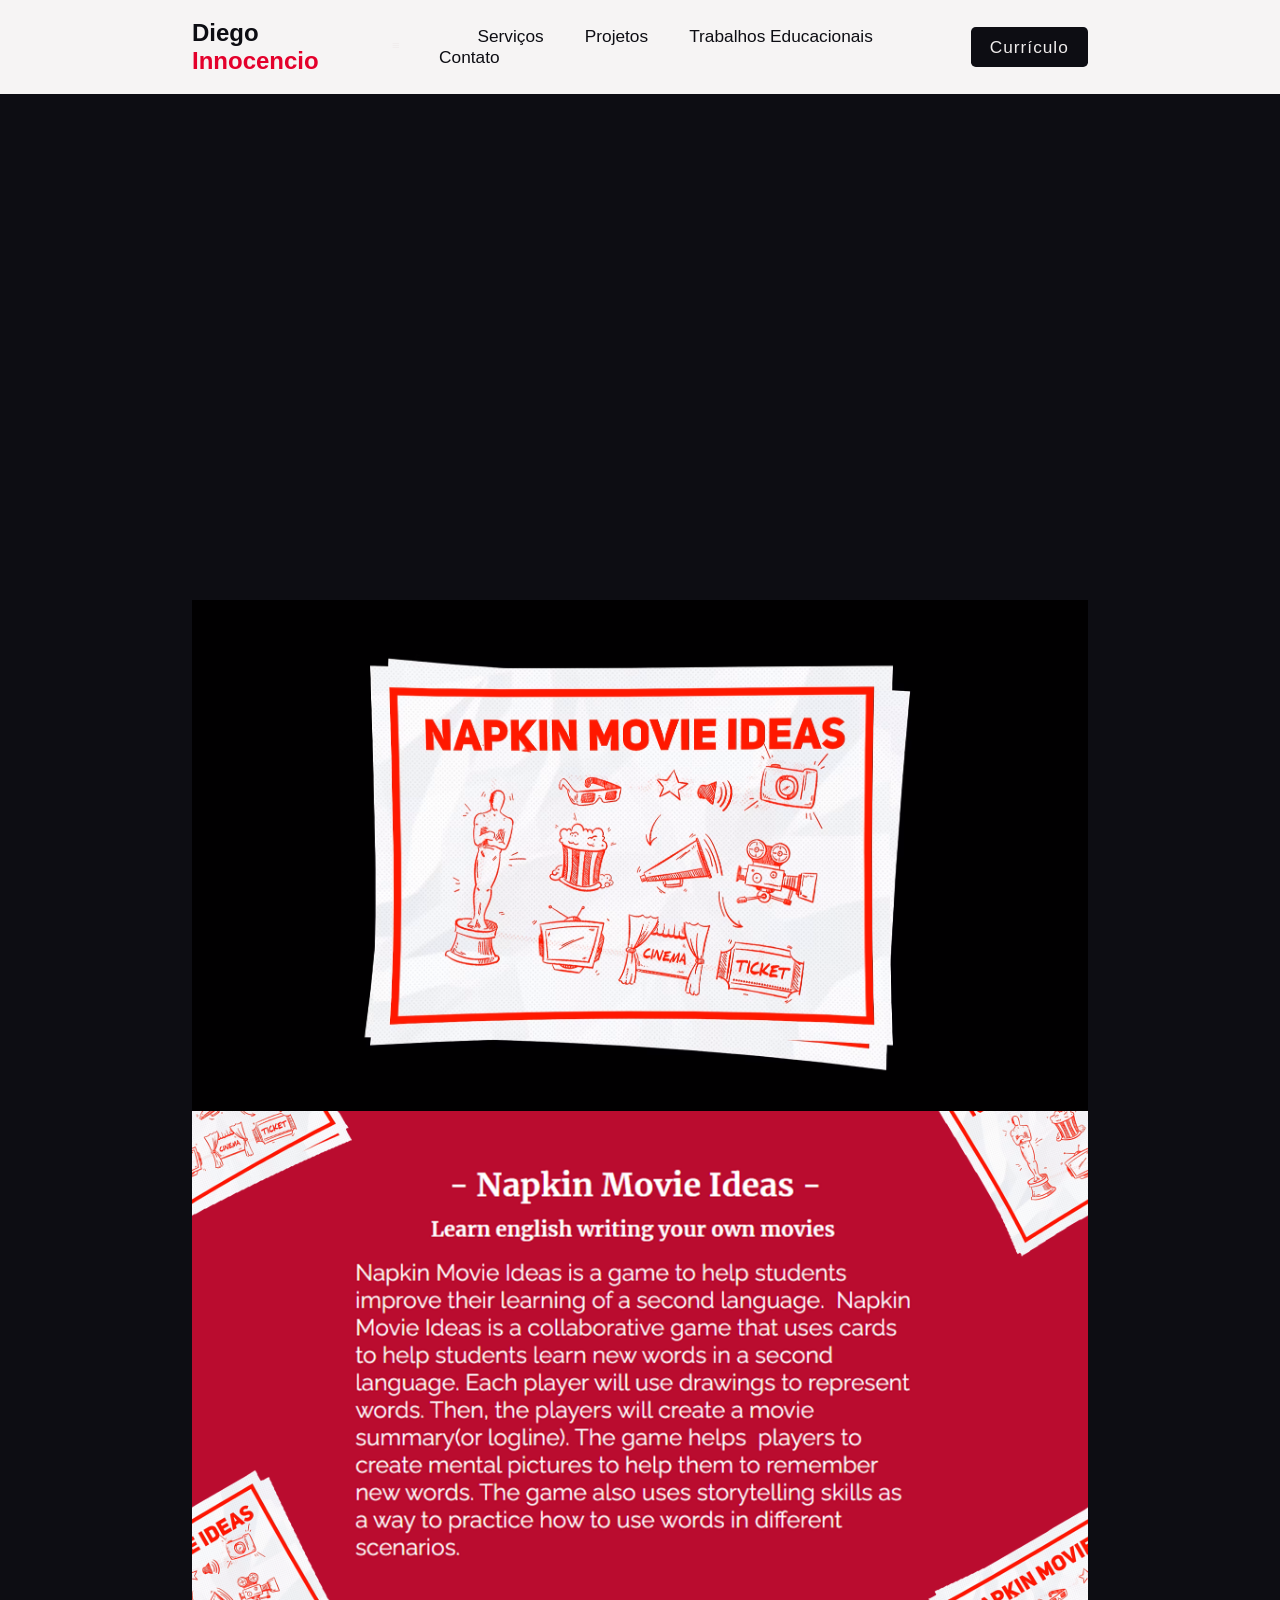
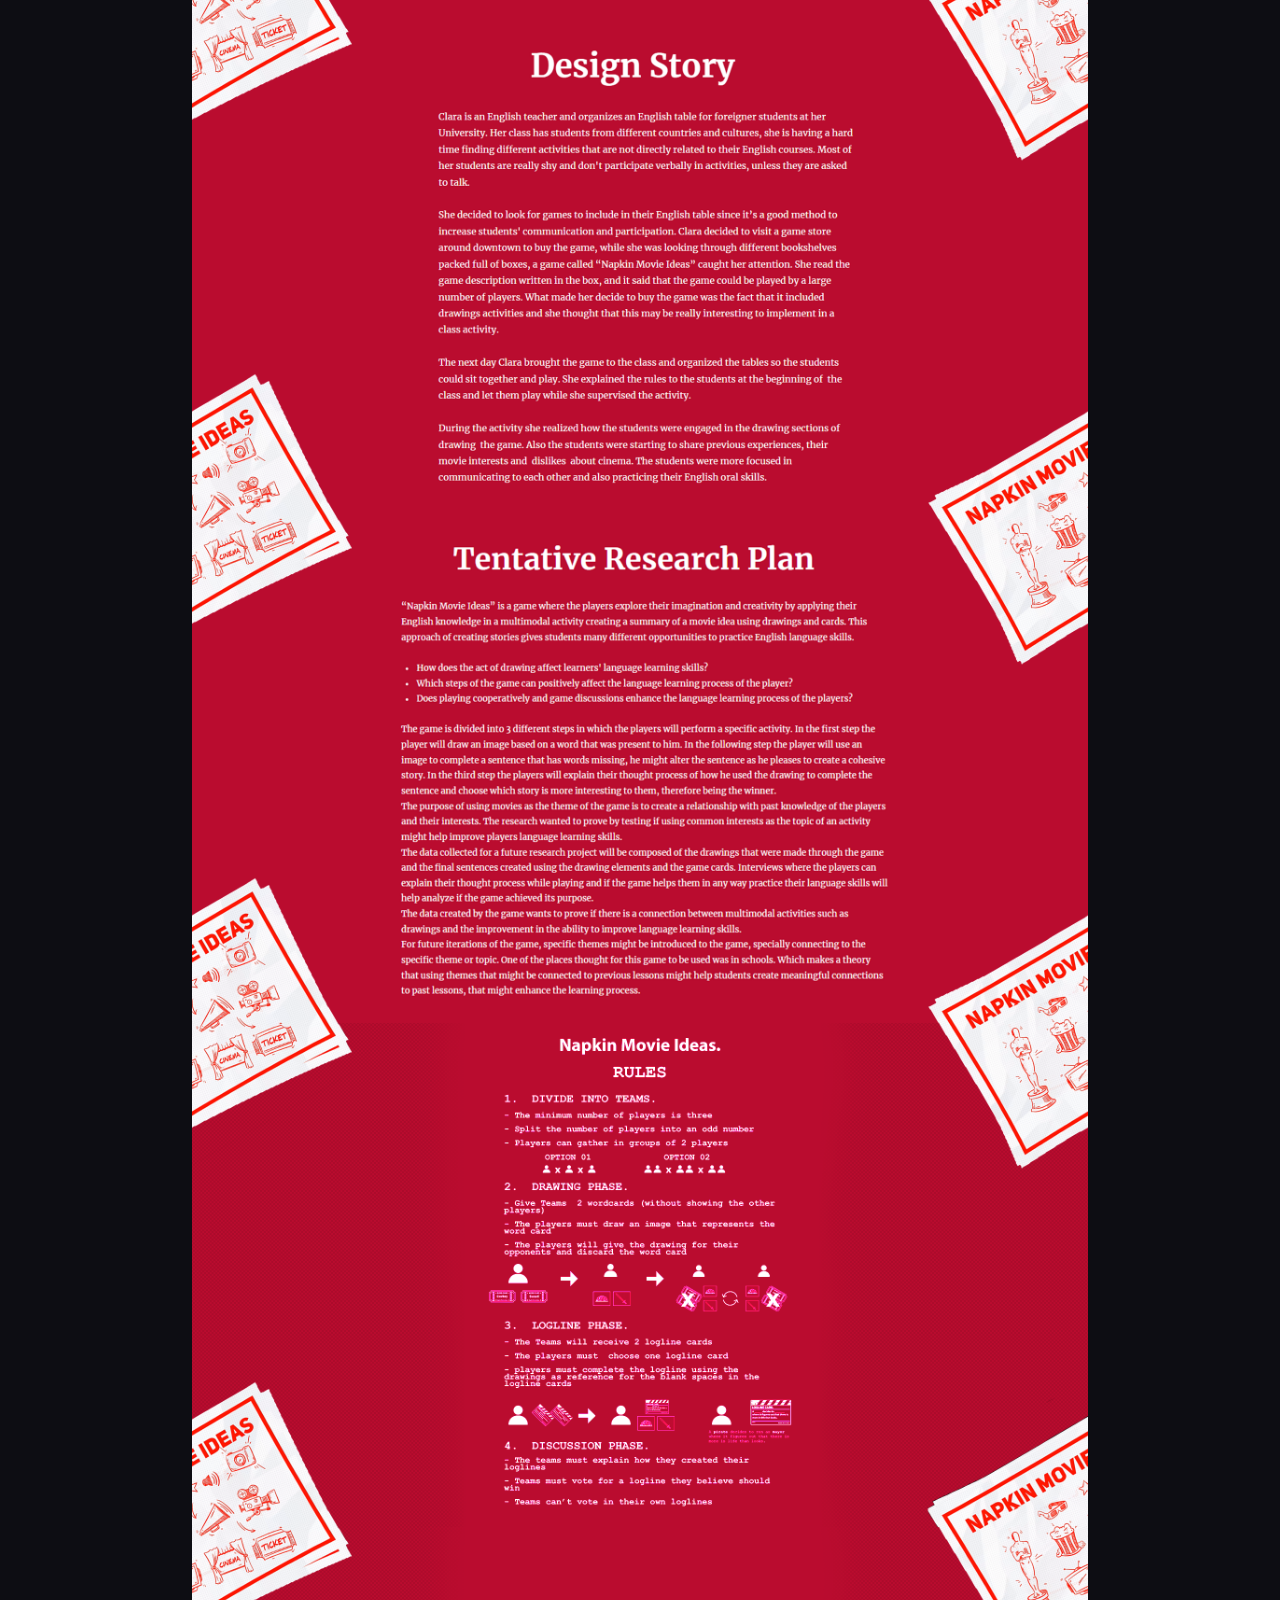
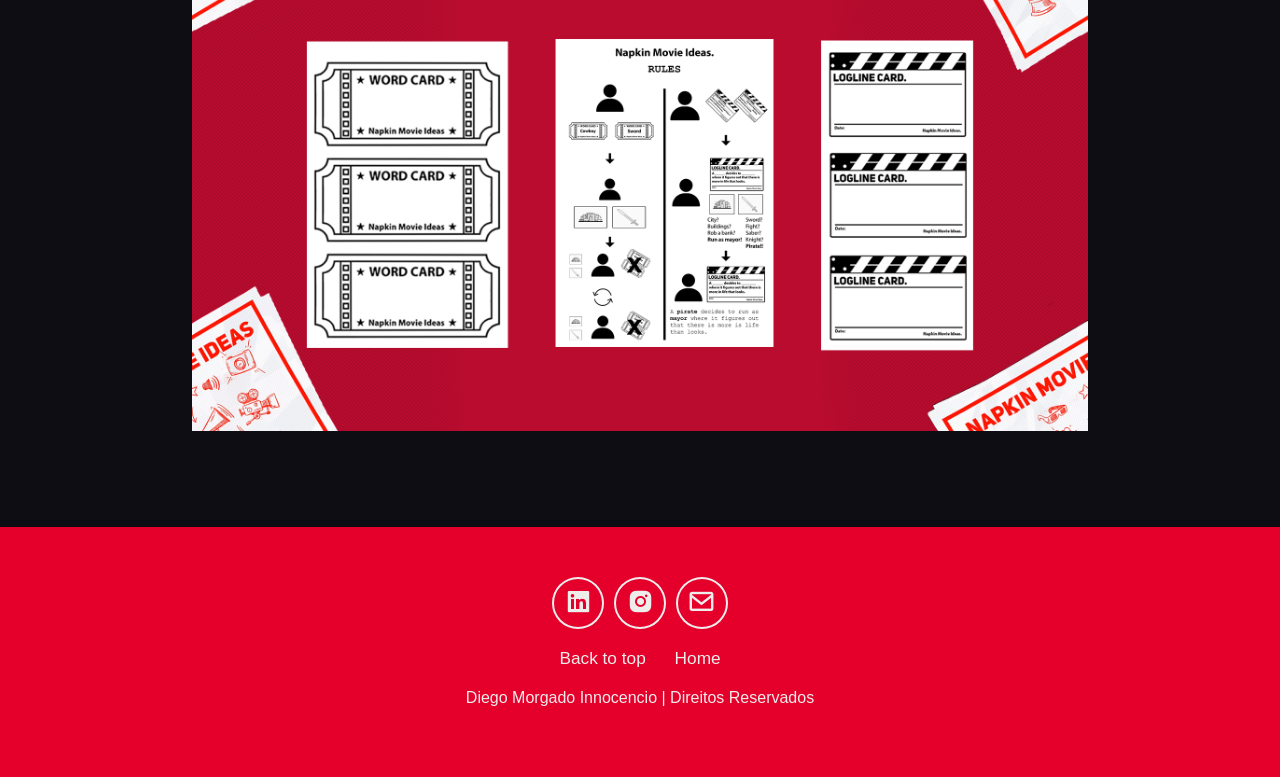
==== commit 01eaa43c: "Add files via upload" ====
--- a/Projeto_NapkinMovieIdeas.html
+++ b/Projeto_NapkinMovieIdeas.html
@@ -100,6 +100,6 @@
                 </p> 
             </footer>
 
-    <script src="script.js"></script>
+    
 </body>
 </html>
--- a/portfolio stylus.css
+++ b/portfolio stylus.css
@@ -38,12 +38,6 @@
     justify-content: space-between;
     align-items: center;
     z-index: 1000;
-}
-
-#Menu-Icon{
-    font-size: 3.5rem;
-    color: var(--main-color);
-    display: none;
 }
 
 .Logo{
@@ -137,36 +131,30 @@
 
 .home-img img{
     width: 32vw;
-    height: 32vw;
-    object-fit: cover;
+    height: 32vw;                   /* ⭐ igual à largura = quadrado */
+    max-width: 400px;               /* ⭐ limite em telas grandes */
+    max-height: 400px;
+    object-fit: cover;              /* ⭐ preenche sem distorcer */
+    border-radius: 0;   
+     display: block;
     border-radius: 50%;
-    transition: 0.4s ease-in-out;
-}
-
-.home-img img:hover{
-    transform: scale(1.1);
-}
-
-.social-and-button{
-    display: inline-flex;
+}
+
+
+
+.home .social-icons a{
+    display: inline-flex;          /* ⭐ centraliza o ícone */
     justify-content: center;
     align-items: center;
-    gap: 1.5rem;
-    font-size: 3rem;
-    padding: 1rem;
-}
-
-.home .social-icons a{
-    display: inline-flex;
-    justify-content: center;
-    align-items: center;
-    font-size: 3rem;
-    padding: 1rem;
+    width: 5rem;                    /* ⭐ largura fixa */
+    height: 5rem;                   /* ⭐ igual à largura = círculo perfeito */
+    font-size: 2.5rem;              /* ⭐ ajuste o ícone ao tamanho */
     background: transparent;
     border: 2px solid var(--text-color);
-    border-radius: 50%;
-    color: var(--text-color);
-    margin: 3rem 0.5rem;
+    border-radius: 50%;             /* ⭐ círculo */
+    color: var(--text-color);
+    margin: 2rem .5rem;
+    padding: 0;                     /* ⭐ padding não é mais necessário */
     transition: 0.3s ease-in-out;
 }
 
@@ -227,7 +215,9 @@
     justify-content: center;
     align-items: center;
     background-color: var(--main-color);
-    height: 600px;
+    height: 550px;
+    max-width: 350px;             /* ⭐ limita a largura total do grid */
+    margin: 0 auto;   
     border-radius: 3rem;
     cursor: pointer;
     border: 5px solid transparent;
@@ -247,7 +237,7 @@
     justify-content: center;
     align-items: center;
     gap: 2.5rem;
-    padding: 3rem;
+    padding: 2rem;
 }
 
 .serviços-info h4{
@@ -258,8 +248,8 @@
 }
 
 .serviços-info p{
-    text-align: left;
-    font-size: 1.6rem;
+    text-align: center;
+    font-size: 1.5rem;
     font-weight: 600;
     line-height: 2;
     margin: 0;
@@ -278,6 +268,73 @@
     }
 
 .projetos-box{
+    display: grid;
+    grid-template-columns: repeat(auto-fit, minmax(300px, 1fr));
+    margin: 0 auto;   
+    place-items: center;
+    gap: 3rem;
+    row-gap: 5rem;
+}
+
+.projetos-card{
+    display: flex;
+    flex-direction: column;
+    align-items: center;
+    justify-content: center;
+    text-align: center;
+    background-color: var(--bg-color);
+    border: 2px solid var(--main-color);
+    width: 350px;                 /* ✅ fixed lateral size */
+    min-width: 350px;             /* ✅ prevents flex/grid from shrinking it */
+    max-width: 350px;             /* ✅ hard cap */
+    box-sizing: border-box;       /* ✅ padding + border stay inside 350px */
+    border-radius: 3rem;
+    gap: 2rem;
+    padding: 2.5rem;
+    overflow: hidden;
+    cursor: pointer;
+    transition: 0.3s ease-in-out;
+}
+
+.projetos-card:hover{
+    background-color: var(--main-color);
+    color: var(--text-color);
+    transform: scale(1.05);
+}
+
+.projetos-card img{
+    width: 100%;
+    max-width: 300px;
+    aspect-ratio: 1/1;
+    object-fit: cover;
+    border-radius: 2rem;
+}
+
+.projetos-card h3{
+    font-size: 3rem;
+    margin: 0%;
+}
+
+.projetos-card p{
+    font-size: 1.6rem;
+}
+
+.projetos .button{
+    background-color: var(--text-color);
+    color: var(--bg-color);
+}
+
+.projetos .button:hover{
+    background-color: var(--bg-color);
+    color: var(--text-color);
+}
+
+
+.trabalhos-educacionais{
+    background-color: var(--bg-color);
+    }
+
+.trabalhos-educacionais-box{
     display: grid;
     grid-template-columns: repeat(auto-fit, minmax(300px, 1fr));
     place-items: center;
@@ -285,12 +342,15 @@
     row-gap: 5rem;
 }
 
-.projetos-card{
+.trabalhos-educacionais-card{
     display: flex;
     flex-direction: column;
     align-items: center;
     justify-content: center;
     text-align: center;
+    width: 350px;                 /* ✅ fixed lateral size */
+    min-width: 300px;             /* ✅ prevents flex/grid from shrinking it */
+    box-sizing: border-box;       /* ✅ padding + border stay inside 350px */
     background-color: var(--bg-color);
     border: 2px solid var(--main-color);
     border-radius: 3rem;
@@ -299,15 +359,16 @@
     overflow: hidden;
     cursor: pointer;
     transition: 0.3s ease-in-out;
-}
-
-.projetos-card:hover{
+   
+}
+
+.trabalhos-educacionais-card:hover{
     background-color: var(--main-color);
     color: var(--text-color);
     transform: scale(1.05);
 }
 
-.projetos-card img{
+.trabalhos-educacionais-card img{
     width: 100%;
     max-width: 300px;
     aspect-ratio: 1/1;
@@ -315,68 +376,6 @@
     border-radius: 2rem;
 }
 
-.projetos-card h3{
-    font-size: 3rem;
-    margin: 0%;
-}
-
-.projetos-card p{
-    font-size: 1.6rem;
-}
-
-.projetos .button{
-    background-color: var(--text-color);
-    color: var(--bg-color);
-}
-
-.projetos .button:hover{
-    background-color: var(--bg-color);
-    color: var(--text-color);
-}
-
-
-.trabalhos-educacionais{
-    background-color: var(--bg-color);
-    }
-
-.trabalhos-educacionais-box{
-    display: grid;
-    grid-template-columns: repeat(auto-fit, minmax(300px, 1fr));
-    place-items: center;
-    gap: 3rem;
-    row-gap: 5rem;
-}
-
-.trabalhos-educacionais-card{
-    display: flex;
-    flex-direction: column;
-    align-items: center;
-    justify-content: center;
-    text-align: center;
-    background-color: var(--bg-color);
-    border: 2px solid var(--main-color);
-    border-radius: 3rem;
-    gap: 2rem;
-    padding: 2.5rem;
-    overflow: hidden;
-    cursor: pointer;
-    transition: 0.3s ease-in-out;
-}
-
-.trabalhos-educacionais-card:hover{
-    background-color: var(--main-color);
-    color: var(--text-color);
-    transform: scale(1.05);
-}
-
-.trabalhos-educacionais-card img{
-    width: 100%;
-    max-width: 300px;
-    aspect-ratio: 1/1;
-    object-fit: cover;
-    border-radius: 2rem;
-}
-
 .trabalhos-educacionais-card h3{
     font-size: 2rem;
     margin: 0%;
@@ -396,39 +395,9 @@
     color: var(--text-color);
 }
 
-.contato{
-    background-color: var(--bg-color);
-    }
-
-.contato h2{
-    margin-bottom: 3rem;
-    color: var(--text-color);
-}
-
-.contato form{
-    display: flex;
-    grid-template-columns: 1fr 2fr;
-    align-items: stretch;
-    justify-content: center;
-    gap: 2rem;
-    margin: 2rem 0;
-    text-align: center; 
-}
-.contato form .input-box input,
-.contato form textarea{
-    width: 100%;
-    max-width: 700px;
-    padding: 2.5rem;
-    font-size: 1.8rem;
-    color: var(--text-color);
-    background-color: var(--bg-color);
-    border: 2px solid var(--main-color);
-    border-radius: 2rem;
-    margin: 1.5rem 0;
-    resize: none;
-}
 
 .footer{
+    width: 100%;
     background-color: var(--main-color);
     padding: 50px 0;
 }
@@ -486,7 +455,8 @@
 
 .footer .copyright{
     text-align: center;
-    margin-top: 40px;
+    margin-top: 20px;
+    margin-bottom: 20px; 
     font-size: 16px;
     color: var(--text-color);
 }
@@ -524,6 +494,20 @@
     display: block;
 }
 
+.trabalhos-educacionais-pagina-video-youtube{
+    width: 100%;
+    max-width: 1120px;
+    aspect-ratio: 1120/630;
+    margin: 0; 
+}
+
+.trabalhos-educacionais-pagina-video-youtube iframe{
+    width: 100%;
+    height: 100%;
+    border: 0;
+    display: block;
+}
+
 .trabalhos-educacionais-pagina{
     min-height: 100vh;
     padding: 12rem 5% 6rem;        
@@ -540,15 +524,22 @@
     align-items: center;
 }
 
-.trabalhos-educacionais-pagina-pdf-exibir{
-    width: 100%;
-    height: 85vh;                  
-    min-height: 500px;             
-    max-height: 2400px;          
-    border: 4px solid var(--main-color);
-    border-radius: 2rem;
-    overflow: hidden;             
-    background: var(--text-color);       
+.trabalhos-educacionais-pagina-img{
+    background-color: var(--bg-color);
+}
+
+.trabalhos-educacionais-pagina-content{
+  display: flex;
+  flex-direction: column;
+  gap: 0px; /* Removes space between flex items */
+  align-items: center; /* Optional: aligns images vertically */
+}
+
+.trabalhos-educacionais-pagina-img img{
+  display: block; /* Removes the bottom baseline gap of inline elements */
+  max-width: 100%; /* Ensures the image doesn't overflow its container */
+  height: auto;   /* Maintains aspect ratio */
+  object-fit: contain;
 }
 
 .trabalhos-educacionais-pagina-pdf-exibir iframe{
@@ -559,40 +550,20 @@
 }
 
 
-@media(max-width:1285px){
-    #Menu-Icon{
-        display: block;
-    }
-
-    .navbar{
-        position: absolute;
-        top: 100%;
-        right: 0;
-        width: 50%;
-        padding: 1rem 3rem;
-        background: rgb(0, 0, 0, 0.8);
-        border-bottom-left-radius: 2rem;
-        border-left: 2px var(--main-color);
-        border-bottom: 2px solid var(--main-color);
+/* ---------- Port para Mobile---------- */
+
+img {
+    max-width: 100%;
+    height: auto;
+}
+
+@media (max-width: 1200px) {
+
+.navbar{
         display: none;
     }
 
-    .navbar a{
-        display: block;
-        font-size: 2rem;
-        margin: 3rem 0;
-        color: var(--text-color);
-    }
-
-    .navbar.active{
-    display: block;
-    }
-
-    .Gradient-button{
-        display: none;
-    }
-
-    .home{
+ .home{
         flex-direction: column-reverse;
         margin: 5rem 0;
         gap: 5rem;
@@ -610,8 +581,371 @@
         justify-content: center;
     }
 
-    .contato form{
+        html {
+        font-size: 55%;
+    }
+
+    .header {
+        padding: 2rem 5%;
+    }
+
+    section {
+        padding: 8rem 5%;
+    }
+
+    .home {
+        gap: 5rem;
+    }
+
+    .home-content h1 {
+        font-size: 6rem;
+    }
+
+    .home-content h3 {
+        font-size: 3rem;
+    }
+
+        .heading {
+        font-size: 5.5rem;
+        margin: 3rem 0;
+    }
+
+    .home .social-icons{
+    display: flex;
+    flex-direction: row;  
+    justify-content: center;    
+    align-items: center;
+    gap: 1.5rem;                
+    width: 100%;
+    }
+
+
+.serviços-container{
+        grid-template-columns: 1fr;
+        gap: 2rem;
+        row-gap: 3rem;
+    }
+
+.projetos-box {
+        grid-template-columns: 1fr;
+        gap: 2rem;
+        row-gap: 3rem;
+    }
+
+.trabalhos-educacionais-box {
+        grid-template-columns: 1fr;
+        gap: 2rem;
+        row-gap: 3rem;
+    }
+
+}
+
+    /* ============================================================
+   MOBILE MAIN STREAM — 375px a 480px
+   iPhone 12/13/14/15, Galaxy S21+, Pixel 6+
+   ============================================================ */
+@media (max-width: 480px) {
+
+    /* ---- BASE ---- */
+    html {
+        font-size: 50%;
+    }
+
+    section {
+        padding: 8rem 5% 4rem;
+        min-height: auto;
+    }
+
+    .heading {
+        font-size: 3.8rem;
+        margin: 2rem 0;
+    }
+
+    /* ---- HEADER ---- */
+    .header {
+        padding: 1.5rem 5%;
+    }
+
+    .Logo {
+        font-size: 2rem;
+    }
+
+    /* botão currículo menor */
+    .Gradient-button {
+        font-size: 1.3rem;
+        padding: 0.7rem 1.2rem;
+    }
+
+    /* ---- HOME ---- */
+    .home {
         flex-direction: column;
-    }
-
-}
+        gap: 3rem;
+        padding-top: 10rem;
+        text-align: center;
+    }
+
+    .home-content {
+        align-items: center;
+        text-align: center;
+        width: 100%;
+    }
+
+    .home-content h1 {
+        font-size: 4rem;
+        line-height: 1.2;
+    }
+
+    .home-content h3 {
+        font-size: 2.2rem;
+    }
+
+    .home-content p {
+        font-size: 1.5rem;
+        line-height: 1.7;
+        padding: 0 1rem;
+    }
+
+    
+    /* botões sociais + email empilhados */
+    .social-and-button {
+        flex-direction: column;
+        justify-content: center;
+        align-items: center;
+        gap: 1.5rem;
+        width: 100%;
+        margin: 2rem auto 0;
+    }
+
+    .home .social-icons {
+        display: flex;
+        justify-content: center;
+        gap: 1rem;
+    }
+
+    .home .social-icons a {
+        font-size: 2.5rem;
+        padding: 0.8rem;
+        margin: 0;
+    }
+
+    .button-group {
+        justify-content: center;
+    }
+
+    .button {
+        font-size: 1.6rem;
+        padding: 1rem 2.5rem;
+    }
+
+    /* ---- SERVIÇOS ---- */
+    
+    .serviços-box {
+        height: auto;
+        min-height: 400px;
+        max-width: 300px;
+        min-width: 300px;
+        padding: 1.5rem;
+        border-radius: 2rem;
+    }
+
+    .serviços-info {
+        gap: 1.5rem;
+        padding: 1.5rem;
+    }
+
+    .serviços-info h4 {
+        font-size: 2.8rem;
+    }
+
+    .serviços-info p {
+        font-size: 1.8rem;
+        line-height: 1.8rem;
+    }
+
+    .serviços-info img {
+        width: 90px;
+        height: 90px;
+    }
+
+    /* ---- PROJETOS ---- */
+
+        .projetos-card {
+        min-width: 300px;             /* ✅ prevents flex/grid from shrinking it */
+        max-width: 300px;             /* ✅ hard cap */
+        padding: 2rem 1.5rem;
+        border-radius: 2rem;
+        gap: 1.5rem;
+    }
+
+    .projetos-card img {
+        max-width: 220px;
+    }
+
+    .projetos-card h3 {
+        font-size: 2.4rem;
+    }
+
+    .projetos-card p {
+        font-size: 1.4rem;
+        line-height: 1.7;
+    }
+
+    /* ---- TRABALHOS EDUCACIONAIS ---- */
+    
+    .trabalhos-educacionais-card {
+        min-width: 300px;             /* ✅ hard cap */
+        max-width: 300px;             /* ✅ hard cap */
+        padding: 2rem 1.5rem;
+        border-radius: 2rem;
+        gap: 1.5rem;
+    }
+
+    .trabalhos-educacionais-card img {
+        max-width: 220px;
+    }
+
+    .trabalhos-educacionais-card h3 {
+        font-size: 1.9rem;
+        line-height: 1.3;
+    }
+
+    .trabalhos-educacionais-card p {
+        font-size: 1.4rem;
+        line-height: 1.7;
+    }
+
+    
+    /* ---- FOOTER ---- */
+    .footer {
+        padding: 3rem 5%;
+    }
+
+    .footer .social-icons a {
+        font-size: 2.5rem;
+        padding: 0.8rem;
+    }
+
+    .footer ul {
+        gap: 1.5rem;
+        font-size: 1.5rem;
+        flex-direction: column;
+    }
+
+    .footer .copyright {
+        font-size: 1.3rem;
+        margin: 1.5rem 0;
+        padding: 0 5%;
+    }
+
+    /* ---- PÁGINAS DE PROJETO ---- */
+    .trabalhos-educacionais-pagina {
+        padding: 10rem 4% 4rem;
+    }
+
+    .trabalhos-educacionais-pagina-pdf-exibir {
+        height: 70vh;
+        min-height: 400px;
+        border-radius: 1rem;
+        border-width: 2px;
+    }
+
+    .projeto-pagina-video-youtube,
+    .trabalhos-educacionais-pagina-video-youtube {
+        max-width: 100%;
+        aspect-ratio: 16/9;
+        border-radius: 1rem;
+    }
+}
+
+/* ============================================================
+   COMPACT MOBILE — 320px a 374px
+   iPhone SE (1ª geração), Galaxy A01, phones antigos
+   ============================================================ */
+@media (max-width: 374px) {
+
+    html {
+        font-size: 45%;
+    }
+
+    section {
+        padding: 7rem 4% 3rem;
+    }
+
+    .heading {
+        font-size: 3rem;
+    }
+
+    /* header compacto */
+    .header {
+        padding: 1.2rem 4%;
+    }
+
+    .Logo {
+        font-size: 1.7rem;
+    }
+
+    
+    .Gradient-button {
+        font-size: 1.2rem;
+        padding: 0.6rem 1rem;
+    }
+
+        /* home */
+    .home-content h1 {
+        font-size: 3.2rem;
+    }
+
+    .home-content h3 {
+        font-size: 1.8rem;
+    }
+
+    .home-content p {
+        font-size: 1.3rem;
+    }
+
+    .home-img img {
+        width: 70vw;
+        height: 70vw;
+    }
+
+    /* botões */
+    .button {
+        font-size: 1.4rem;
+        padding: 0.8rem 2rem;
+    }
+
+    /* cards */
+    .serviços-info h4 {
+        font-size: 2.2rem;
+    }
+
+    .serviços-info p,
+    .projetos-card p,
+    .trabalhos-educacionais-card p {
+        font-size: 1.2rem;
+    }
+
+    .projetos-card h3 {
+        font-size: 2rem;
+    }
+
+    .trabalhos-educacionais-card h3 {
+        font-size: 1.8rem;
+    }
+
+    .projetos-card img,
+    .trabalhos-educacionais-card img {
+        max-width: 180px;
+    }
+
+    /* footer */
+    .footer ul {
+        gap: 1rem;
+        font-size: 1.3rem;
+    }
+
+    .footer .copyright {
+        font-size: 1.1rem;
+    }
+}
+
